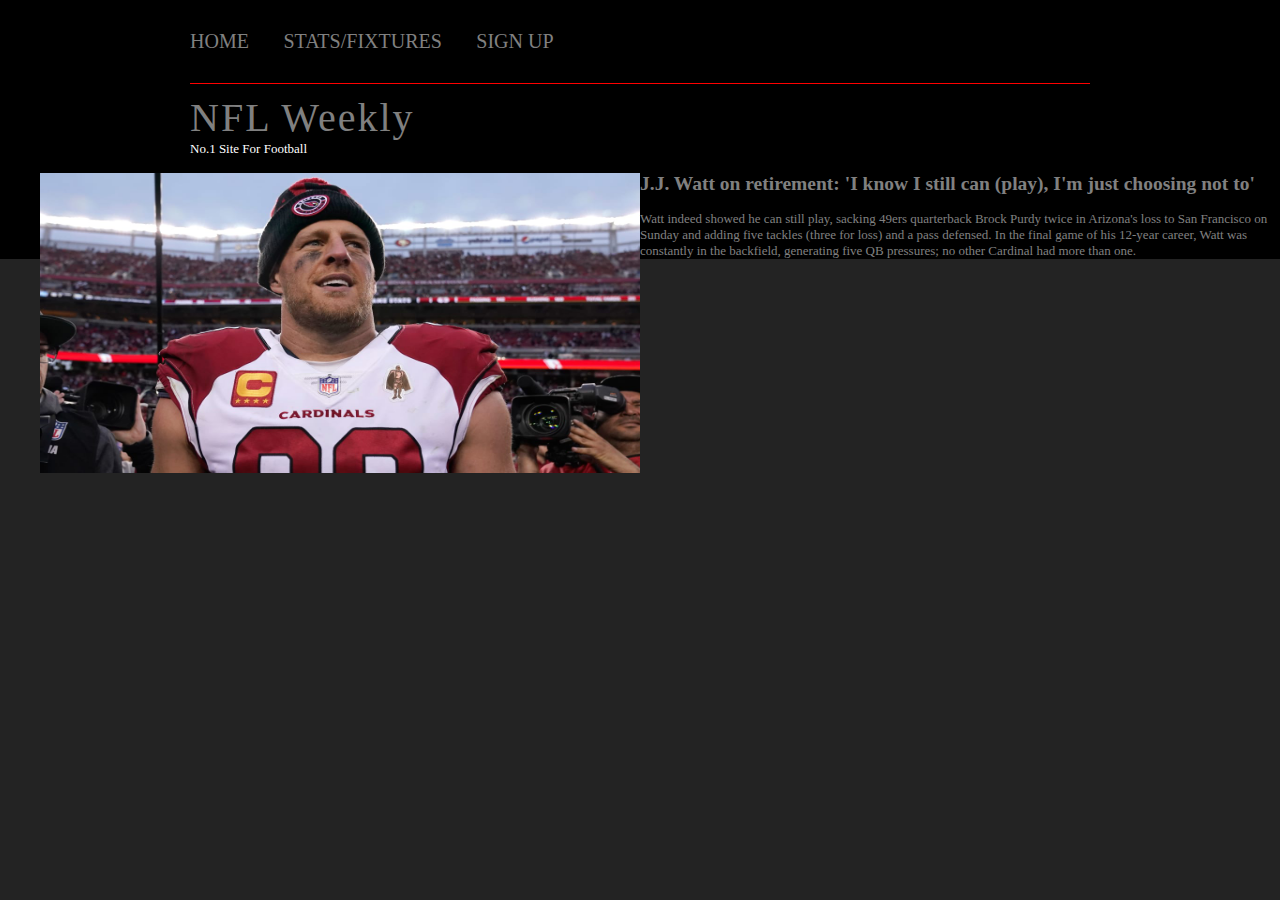
==== index.html @ ade62bc4 "added image" ====
<!DOCTYPE html>
<html lang="en">

<head>
    <meta charset="UTF-8">
    <meta http-equiv="X-UA-Compatible" content="IE=edge">
    <meta name="viewport" content="width=device-width, initial-scale=1.0">
    <meta name="description" content="A website for News and updates for the NFL Community.">
    <meta name="keywords" content="NFL, New and updates, NFL Community">


    <link rel="stylesheet" href="assets/css/style.css">
    <title>NFL Weekly</title>
</head>

<body>
    <section class="navbar">
        <header id="header" class="boxes">
            <!-- Nav Bar -->
            <nav>
                <ul>
                    <li><a href="index.html">Home</a></li>
                    <li><a href="#">Stats/Fixtures</a></li>
                    <li><a href="#">Sign Up</a></li>
                </ul>
            </nav>
            <!-- Logo -->
            <section id="logo">
                <a href="index.html">
                    <h1>NFL Weekly</h1>
                </a>
                <h2>No.1 Site For Football</h2>
            </section>
        </header>
        <section id="watt">
            <figure><img src="image/jjwatt.jpg"></figure>
            <h2>J.J. Watt on retirement: 'I know I still can (play), I'm just choosing not to'</h2>
            <p>Watt indeed showed he can still play, sacking 49ers quarterback Brock Purdy twice in Arizona's loss to
                San Francisco on Sunday and adding five tackles (three for loss) and a pass defensed. In the final game
                of his 12-year career,
                Watt was constantly in the backfield, generating five QB pressures; no other Cardinal had more than one.
            </p>
        </section>
</body>

</html>
---- assets/css/style.css ----
body{

    font-family:Georgia, "Times New Roman", Times, serif; 
    color: black;
    background-color: #232323;
    font-size: 13px;
    margin:0; 
    padding:0; 
}



/* Nav Bar */
.navbar, .navbar a{
    color: grey;
    background-color: black;
}
#header nav{
    width:100%;
    padding: 1.2500em 0;
    border-bottom:1px solid red;
}
#header nav li{
    display: inline;
    margin-right: 1.5625em;
    text-transform: uppercase;
    line-height: 50px;
    font-size: 20px;
}
nav ul{
    margin: 0;
    padding: 0;
}
#header nav li a:hover{
    color: red;
}
a{
    text-decoration:none;
}
#header{
    width: 900px;
    margin: auto;
}
#header #logo h1, #header h2{
    font-weight: normal;
}




/* Logo */
#logo #header{
    float: left;
    font-size: 20px;
}
#logo h1{
    font-size: 40px;
    color: grey;
    padding-top: 10px;
    margin: 0;
    letter-spacing: 2px;
}
#logo h2{
    font-size: 13px;
    margin: 0;
    padding: 0;
    color: white;
}

/* MainBody*/
#watt figure img{
    float: left;
    width: 600px;
    height: 300px;
}
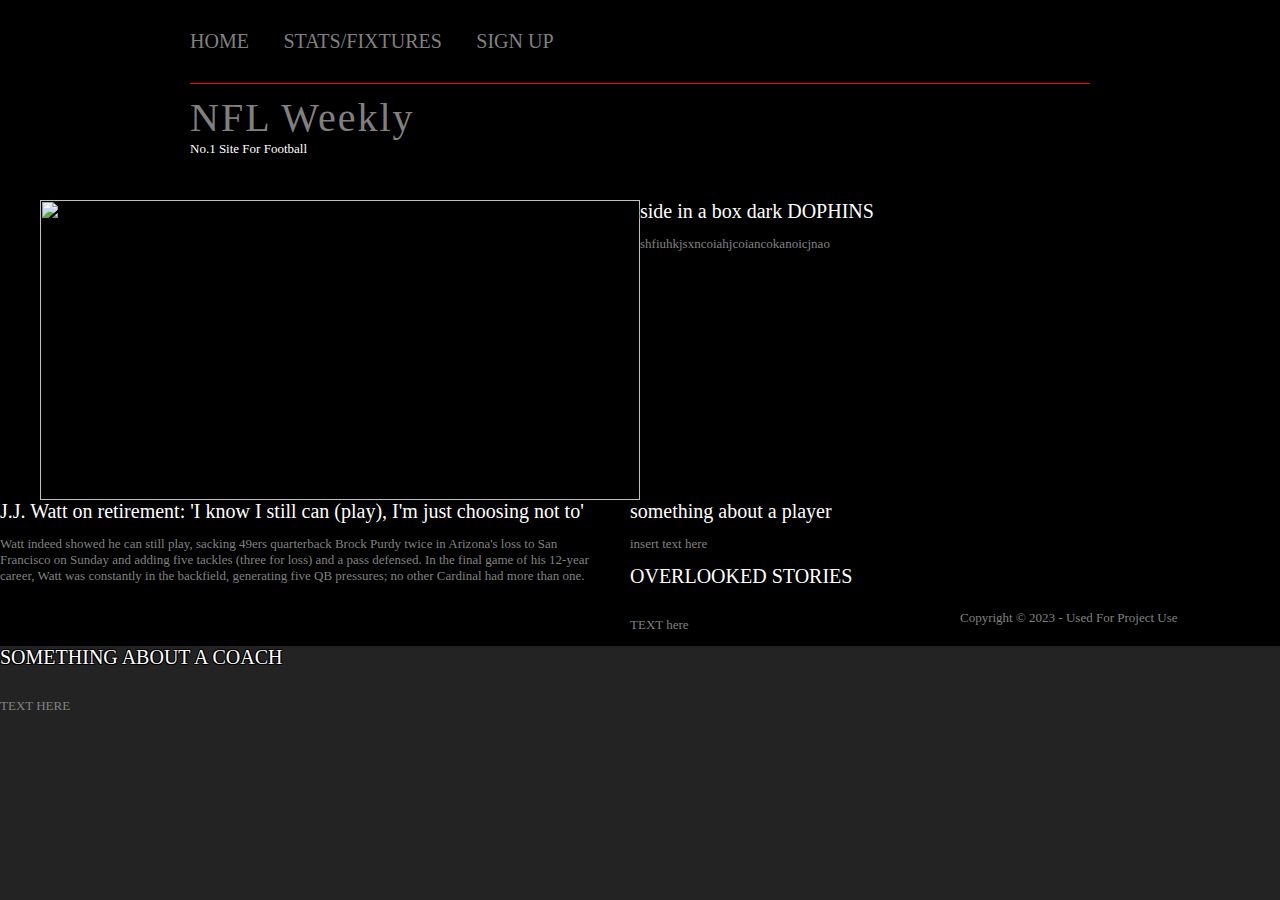
==== commit c32a5323: "Trying to put article in boxes" ====
--- a/index.html
+++ b/index.html
@@ -32,14 +32,58 @@
                 <h2>No.1 Site For Football</h2>
             </section>
         </header>
-        <section id="watt">
-            <figure><img src="image/jjwatt.jpg"></figure>
-            <h2>J.J. Watt on retirement: 'I know I still can (play), I'm just choosing not to'</h2>
-            <p>Watt indeed showed he can still play, sacking 49ers quarterback Brock Purdy twice in Arizona's loss to
-                San Francisco on Sunday and adding five tackles (three for loss) and a pass defensed. In the final game
-                of his 12-year career,
-                Watt was constantly in the backfield, generating five QB pressures; no other Cardinal had more than one.
-            </p>
+        <!-- Main Body -->
+        <section id="container" class="boxes">
+            <section id="watt">
+                <figure><img src="">
+                <figcaption>
+                    <h2>side in a box dark DOPHINS</h2>
+                    <p>shfiuhkjsxncoiahjcoiancokanoicjnao
+                    </p>
+                </figcaption>
+            </figure>
+            </section>
+            <section id="mainbody">
+                <section class="boxes">
+                    <article class="bignews">
+                            <h2>J.J. Watt on retirement: 'I know I still can (play), I'm just choosing not to'</h2>
+                            <p>Watt indeed showed he can still play, sacking 49ers quarterback Brock Purdy twice in Arizona's
+                                loss
+                                to
+                                San Francisco on Sunday and adding five tackles (three for loss) and a pass defensed. In the
+                                final
+                                game
+                                of his 12-year career,
+                                Watt was constantly in the backfield, generating five QB pressures; no other Cardinal had more
+                                than
+                                one.</p>
+                    </article>
+                    <article class="smallnews">
+                        <h2>something about a player</h2>
+                        <p>insert text here</p>
+                    </article>
+                </section> 
+                <section class="smallarticles">
+                    <article class="smallnews">
+                        <h2>OVERLOOKED STORIES</h2>
+                        <img src="">
+                        <p>TEXT here</p>
+                    </article>
+                    <article class="smallnews">
+                        <h2>SOMETHING ABOUT A COACH</h2>
+                        <img src="" alt="">
+                        <p>TEXT HERE</p>
+
+
+                    </article>
+                </section>              
+            </section>
+        </section>
+        <!-- Footer -->
+        <section class="bottom">
+            <footer id="footer">
+                <p>Copyright &copy; 2023 - Used For Project Use </p>
+            </footer>
         </section>
 </body>
 
--- a/assets/css/style.css
+++ b/assets/css/style.css
@@ -38,12 +38,14 @@
     text-decoration:none;
 }
 #header{
+    display: block;
     width: 900px;
     margin: auto;
 }
 #header #logo h1, #header h2{
     font-weight: normal;
 }
+
 
 
 
@@ -73,6 +75,62 @@
     width: 600px;
     height: 300px;
 }
+.smallnews, .bignews{
+    display: block;
+    float: left;
+    margin: 0 30px 0 0;
+}
+.smallnews{
+    width: 300px;
+}
+.bignews{
+    width: 600px;
+}
+.boxes{
+    display:block;
+    clear:both;
+}
+#container{
+    padding: 30px 0;
+}
+#container section{
+    display: block;
+    width: 100%;
+    margin: 0 0 30px 0;
+    padding: 0;
+}
+
+/* Footer*/
+#footer{
+    padding:20px 0;
+}
+#footer p{
+    margin:0;
+    padding:0;
+}
+
+
+
+
+
+
+
+/* Headings */
+h1, h2{
+    margin:0;
+    padding:0; 
+    font-size:20px;
+    font-weight:normal;
+    font-style:normal;
+    line-height:normal;
+    color: white;
+    text-shadow:
+    -1px -1px 0 #000,
+    1px -1px 0 #000,
+    -1px 1px 0 #000,
+    1px 1px 0 #000;
+    
+}
 
 
 
@@ -85,3 +143,4 @@
 
 
 
+
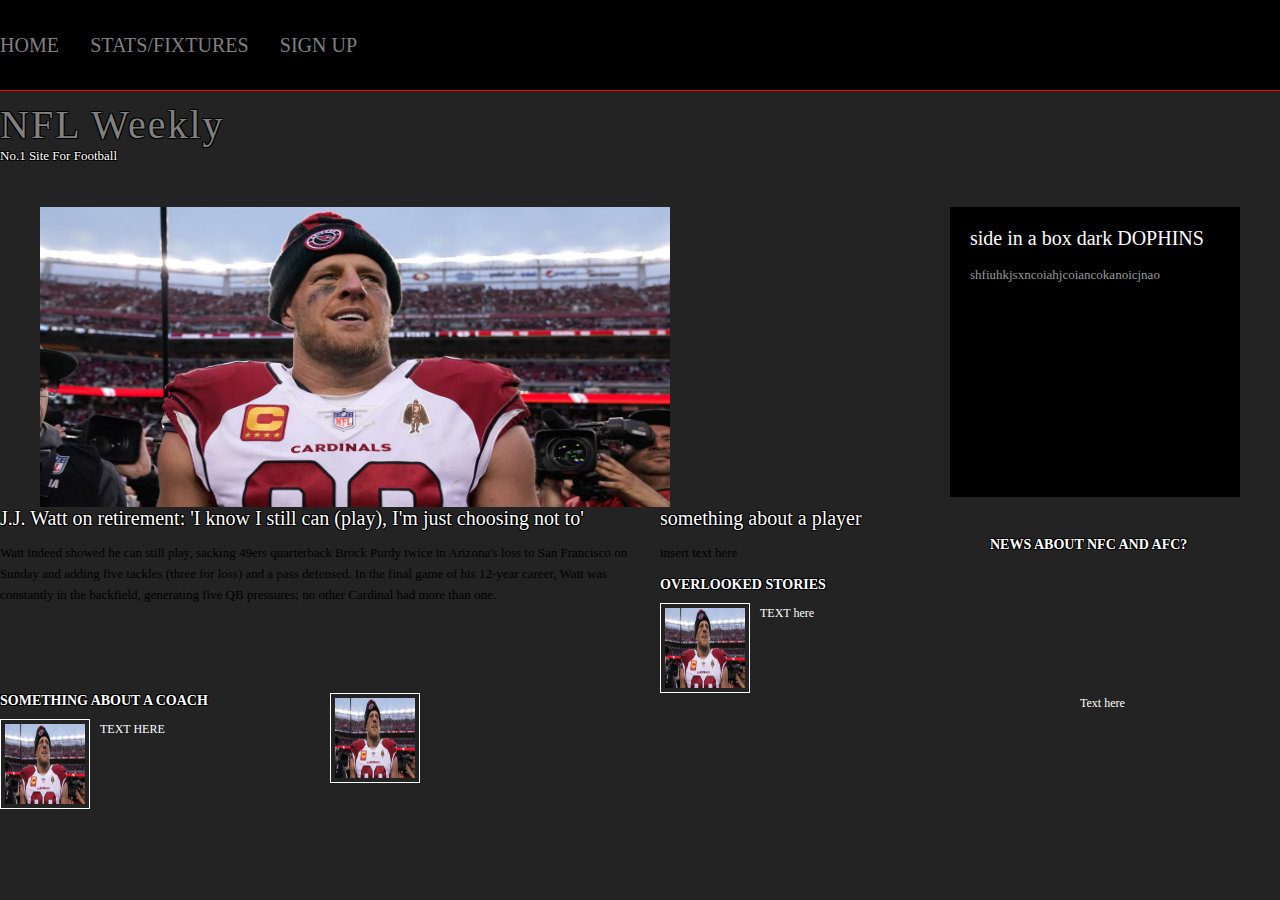
==== commit 9297ff25: "quick save" ====
--- a/index.html
+++ b/index.html
@@ -32,59 +32,64 @@
                 <h2>No.1 Site For Football</h2>
             </section>
         </header>
-        <!-- Main Body -->
+    </section>
+
+    <!-- Main Body -->
+    <section>
         <section id="container" class="boxes">
-            <section id="watt">
-                <figure><img src="">
-                <figcaption>
-                    <h2>side in a box dark DOPHINS</h2>
-                    <p>shfiuhkjsxncoiahjcoiancokanoicjnao
-                    </p>
-                </figcaption>
-            </figure>
+            <section id="watt" class="boxes">
+                <figure><img src="image/jjwatt.jpg">
+                    <figcaption>
+                        <h2>side in a box dark DOPHINS</h2>
+                        <p>shfiuhkjsxncoiahjcoiancokanoicjnao
+                        </p>
+                    </figcaption>
+                </figure>
             </section>
             <section id="mainbody">
                 <section class="boxes">
                     <article class="bignews">
-                            <h2>J.J. Watt on retirement: 'I know I still can (play), I'm just choosing not to'</h2>
-                            <p>Watt indeed showed he can still play, sacking 49ers quarterback Brock Purdy twice in Arizona's
-                                loss
-                                to
-                                San Francisco on Sunday and adding five tackles (three for loss) and a pass defensed. In the
-                                final
-                                game
-                                of his 12-year career,
-                                Watt was constantly in the backfield, generating five QB pressures; no other Cardinal had more
-                                than
-                                one.</p>
+                        <h2>J.J. Watt on retirement: 'I know I still can (play), I'm just choosing not to'</h2>
+                        <p>Watt indeed showed he can still play, sacking 49ers quarterback Brock Purdy twice in
+                            Arizona's
+                            loss
+                            to
+                            San Francisco on Sunday and adding five tackles (three for loss) and a pass defensed. In the
+                            final
+                            game
+                            of his 12-year career,
+                            Watt was constantly in the backfield, generating five QB pressures; no other Cardinal had
+                            more
+                            than
+                            one.</p>
                     </article>
-                    <article class="smallnews">
+                    <article class="smallnews" class="lastbox">
                         <h2>something about a player</h2>
                         <p>insert text here</p>
                     </article>
-                </section> 
+                </section>
                 <section class="smallarticles">
                     <article class="smallnews">
                         <h2>OVERLOOKED STORIES</h2>
-                        <img src="">
+                        <img src="image/jjwatt.jpg" height="80px" width="80px">
                         <p>TEXT here</p>
                     </article>
                     <article class="smallnews">
                         <h2>SOMETHING ABOUT A COACH</h2>
-                        <img src="" alt="">
+                        <img src="image/jjwatt.jpg" height="80px" width="80px">
                         <p>TEXT HERE</p>
-
-
                     </article>
-                </section>              
+                    <article>
+                        <h2>news about nfc and afc?</h2>
+                        <img src="image/jjwatt.jpg" height="80px" width="80px">
+                        <p>Text here</p>
+                    </article>
+                </section>
             </section>
         </section>
-        <!-- Footer -->
-        <section class="bottom">
-            <footer id="footer">
-                <p>Copyright &copy; 2023 - Used For Project Use </p>
-            </footer>
-        </section>
+    </section>
+    <!-- Footer -->
+    
 </body>
 
 </html>--- a/assets/css/style.css
+++ b/assets/css/style.css
@@ -13,16 +13,18 @@
 /* Nav Bar */
 .navbar, .navbar a{
     color: grey;
-    background-color: black;
+    background-color: #000;
 }
 #header nav{
+    display: block;
     width:100%;
-    padding: 1.2500em 0;
+    margin: 0;
+    padding: 20px 0;
     border-bottom:1px solid red;
 }
 #header nav li{
     display: inline;
-    margin-right: 1.5625em;
+    margin-right: 28px;
     text-transform: uppercase;
     line-height: 50px;
     font-size: 20px;
@@ -30,20 +32,19 @@
 nav ul{
     margin: 0;
     padding: 0;
+    list-style: none;
 }
 #header nav li a:hover{
     color: red;
 }
 a{
     text-decoration:none;
-}
-#header{
-    display: block;
-    width: 900px;
-    margin: auto;
-}
-#header #logo h1, #header h2{
-    font-weight: normal;
+    outline: none;
+}
+#header #container{
+    display: block;
+    width: 960px;
+    margin: 0 auto;
 }
 
 
@@ -51,9 +52,10 @@
 
 
 /* Logo */
-#logo #header{
-    float: left;
-    font-size: 20px;
+
+#header #logo{
+    float: left;
+    font-size: 20px 0;
 }
 #logo h1{
     font-size: 40px;
@@ -68,13 +70,27 @@
     padding: 0;
     color: white;
 }
+#header #logo h1, #header h2{
+    font-weight: normal;
+    text-transform: none;
+}
 
 /* MainBody*/
-#watt figure img{
-    float: left;
-    width: 600px;
+#container #watt figure img{
+    float: left;
+    width: 630px;
     height: 300px;
 }
+/* Black Box */
+#container #watt figure figcaption{
+    float: right;
+    width: 250px;
+    height: 250px;
+    padding: 20px;
+    color: #989898;
+    background-color: #000;
+    line-height:1.8em;
+}   
 .smallnews, .bignews{
     display: block;
     float: left;
@@ -84,7 +100,7 @@
     width: 300px;
 }
 .bignews{
-    width: 600px;
+    width: 630px;
 }
 .boxes{
     display:block;
@@ -98,6 +114,45 @@
     width: 100%;
     margin: 0 0 30px 0;
     padding: 0;
+}
+#container #mainbody{
+    display: block;
+    width: 100%;
+    line-height: 1.6em;
+}
+#container #mainbody .smallarticles{
+    margin: 0;
+    font-size: 12px;   
+}
+#container #mainbody .smallarticles article h2{
+    margin-bottom: 10px;
+    text-transform: uppercase;
+    font-size: 14px;
+    font-weight: bold;
+}
+#container #mainbody .smallarticles article img{
+    float: left;
+    padding: 4px;
+    border: 1px solid white;
+}
+/* temp */
+#container .boxes{
+    /* display: block; */
+    /* width: 1200px; */
+    /* margin: 0 auto; */
+}
+#container #mainbody .smallarticles article p{
+    display: block;
+    float: right;
+    width: 200px;
+    margin: 0;
+    padding: 0;
+    color: white;
+}
+
+/* right side of website */
+.lastbox{
+    margin-right: 0;
 }
 
 /* Footer*/
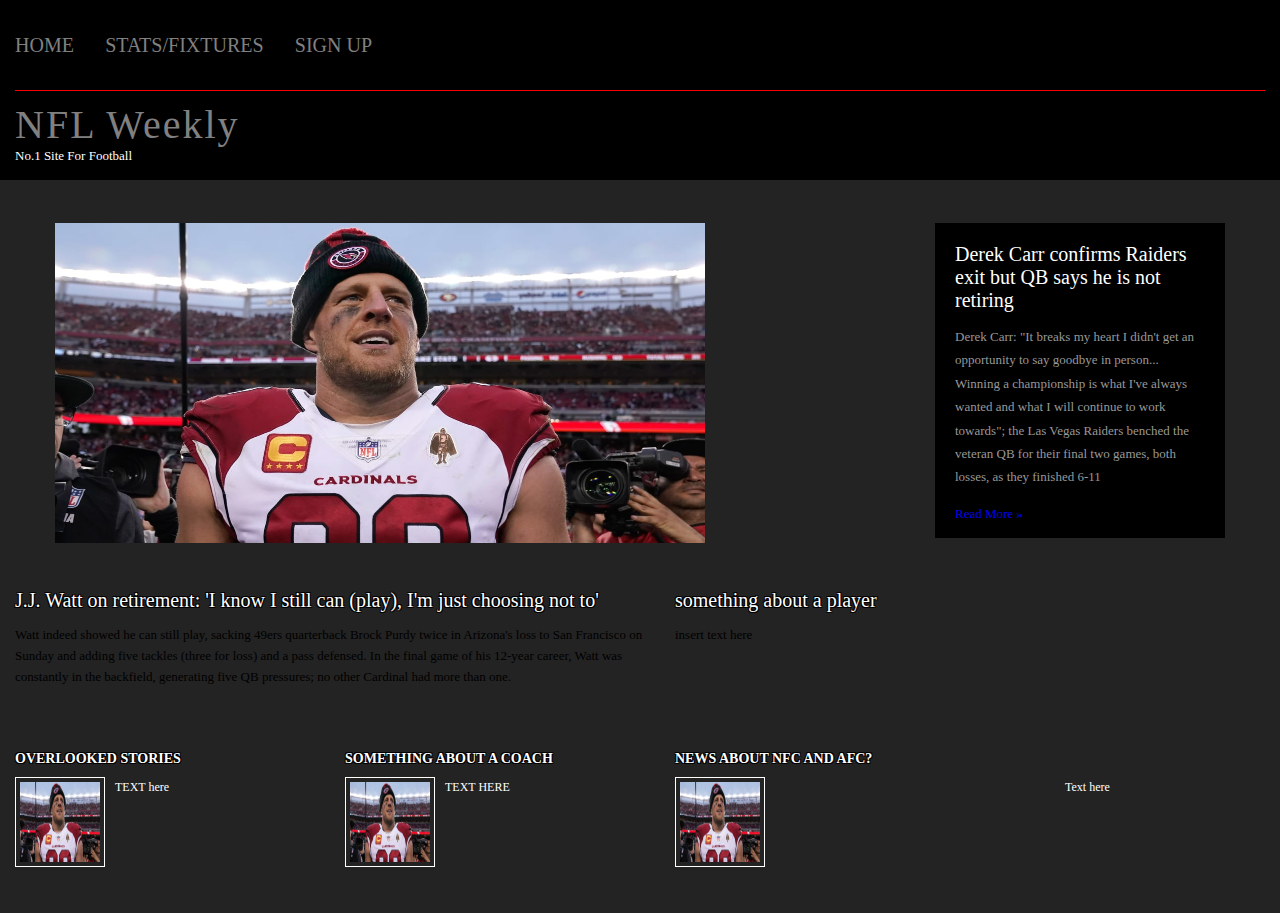
==== commit 977ef45b: "added external link" ====
--- a/index.html
+++ b/index.html
@@ -40,9 +40,17 @@
             <section id="watt" class="boxes">
                 <figure><img src="image/jjwatt.jpg">
                     <figcaption>
-                        <h2>side in a box dark DOPHINS</h2>
-                        <p>shfiuhkjsxncoiahjcoiancokanoicjnao
+                        <!-- black box -->
+                        <h2>Derek Carr confirms Raiders exit but QB says he is not retiring</h2>
+                        <p>Derek Carr: "It breaks my heart I didn't get an opportunity to say goodbye in person...
+                            Winning a championship is what I've always wanted and what I will continue to work towards";
+                            the Las Vegas Raiders benched the veteran QB for their final two games, both losses, as they
+                            finished 6-11
                         </p>
+                        <footer><a
+                                href="https://www.skysports.com/nfl/news/12118/12785140/derek-carr-las-vegas-raiders-qb-confirms-his-exit-from-the-team-but-says-he-is-not-retiring"
+                                target="_blank">Read More
+                                &raquo;</a></footer>
                     </figcaption>
                 </figure>
             </section>
@@ -89,7 +97,7 @@
         </section>
     </section>
     <!-- Footer -->
-    
+
 </body>
 
 </html>--- a/assets/css/style.css
+++ b/assets/css/style.css
@@ -41,10 +41,16 @@
     text-decoration:none;
     outline: none;
 }
-#header #container{
-    display: block;
-    width: 960px;
+#header, #container{
+    display: block;
+    width: 1250px;
     margin: 0 auto;
+}
+.boxes::after{
+    content:"."; 
+    display:block; 
+    clear:both;
+    visibility:hidden;    
 }
 
 
@@ -78,19 +84,20 @@
 /* MainBody*/
 #container #watt figure img{
     float: left;
-    width: 630px;
-    height: 300px;
+    width: 650px;
+    height: 320px;
+    margin-right: 50px;
 }
 /* Black Box */
 #container #watt figure figcaption{
     float: right;
     width: 250px;
-    height: 250px;
+    height: 275px;
     padding: 20px;
     color: #989898;
     background-color: #000;
     line-height:1.8em;
-}   
+}  
 .smallnews, .bignews{
     display: block;
     float: left;
@@ -135,12 +142,7 @@
     padding: 4px;
     border: 1px solid white;
 }
-/* temp */
-#container .boxes{
-    /* display: block; */
-    /* width: 1200px; */
-    /* margin: 0 auto; */
-}
+
 #container #mainbody .smallarticles article p{
     display: block;
     float: right;
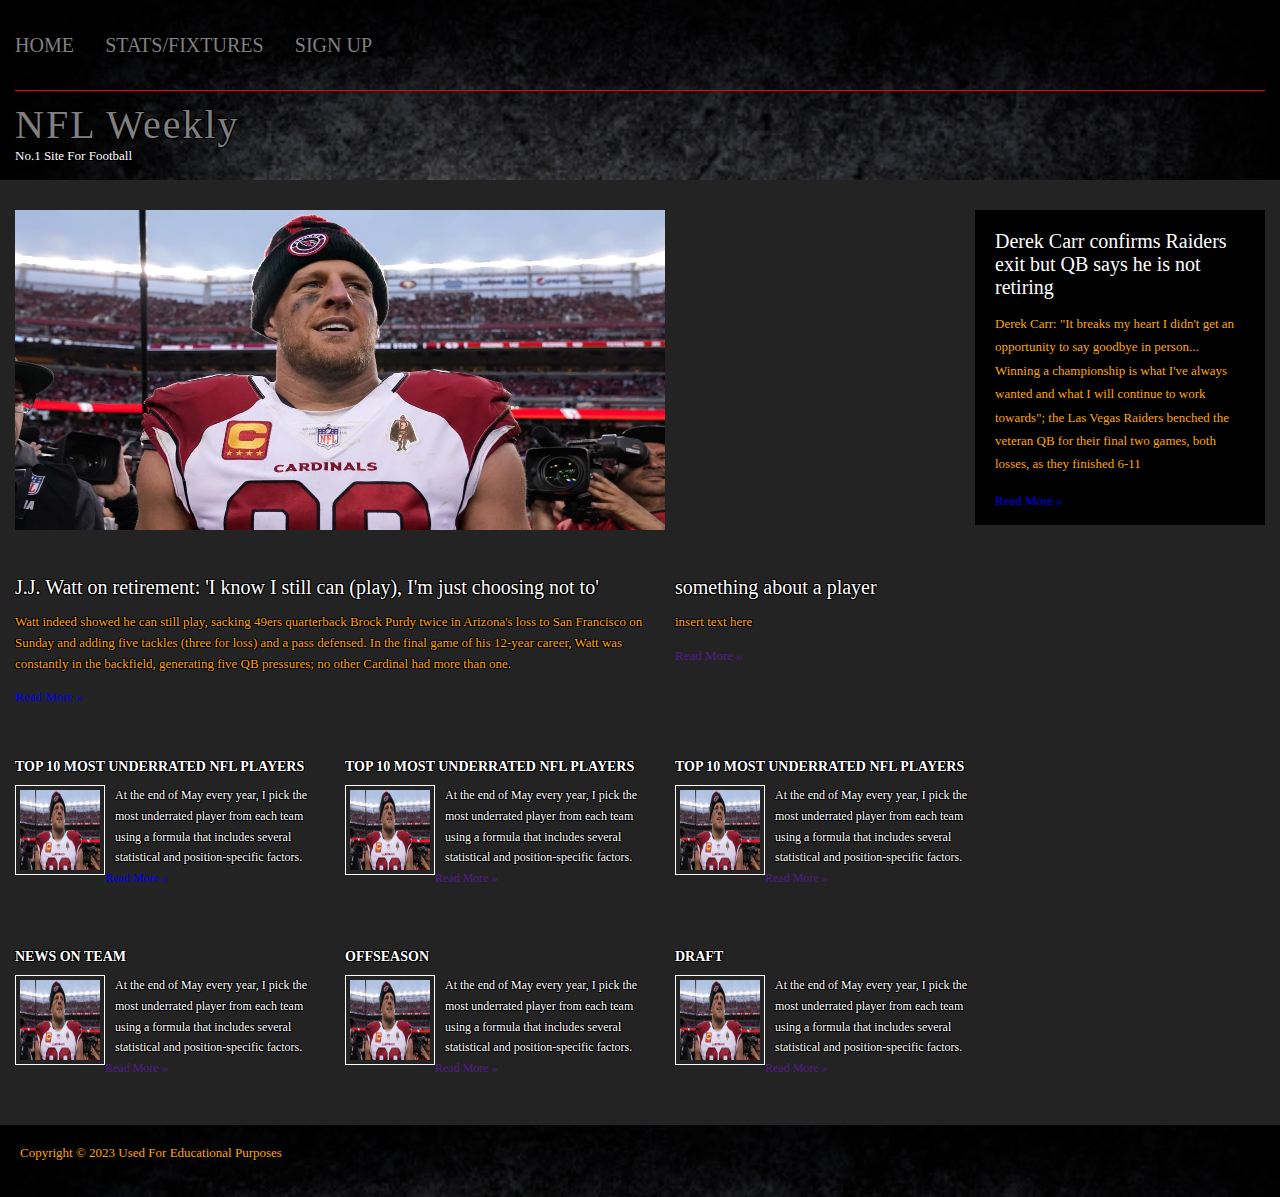
==== commit 74085778: "got the layout working" ====
--- a/index.html
+++ b/index.html
@@ -7,10 +7,18 @@
     <meta name="viewport" content="width=device-width, initial-scale=1.0">
     <meta name="description" content="A website for News and updates for the NFL Community.">
     <meta name="keywords" content="NFL, New and updates, NFL Community">
+    
 
 
     <link rel="stylesheet" href="assets/css/style.css">
     <title>NFL Weekly</title>
+    <style>
+        header, .bottom {
+          background:url("image/bg2.jpg");
+          background-repeat: no-repeat;
+          background-size: cover;
+        }
+        </style>
 </head>
 
 <body>
@@ -33,7 +41,7 @@
             </section>
         </header>
     </section>
-
+    
     <!-- Main Body -->
     <section>
         <section id="container" class="boxes">
@@ -54,6 +62,7 @@
                     </figcaption>
                 </figure>
             </section>
+            <!-- JJ Watt -->
             <section id="mainbody">
                 <section class="boxes">
                     <article class="bignews">
@@ -70,33 +79,93 @@
                             more
                             than
                             one.</p>
+                        <footer><a
+                                href="https://www.nfl.com/news/j-j-watt-on-retirement-i-know-i-still-can-play-i-m-just-choosing-not-to"
+                                target="_blank">Read More
+                                &raquo;</a></footer>
                     </article>
                     <article class="smallnews" class="lastbox">
                         <h2>something about a player</h2>
                         <p>insert text here</p>
+                        <footer><a
+                            href=""
+                            target="_blank">Read More
+                            &raquo;</a></footer>
                     </article>
                 </section>
                 <section class="smallarticles">
                     <article class="smallnews">
-                        <h2>OVERLOOKED STORIES</h2>
+                        <h2>Top 10 most underrated NFL players</h2>
                         <img src="image/jjwatt.jpg" height="80px" width="80px">
-                        <p>TEXT here</p>
+                        <p>At the end of May every year, I pick the most underrated player from each team using a
+                            formula that includes several statistical and position-specific factors.</p>
+                            <footer><a
+                                href="https://www.nfl.com/news/top-10-most-underrated-nfl-players-justin-tucker-keenan-allen-deserve-more-recog"
+                                target="_blank" rel="noopener">Read More
+                                &raquo;</a></footer>
                     </article>
                     <article class="smallnews">
-                        <h2>SOMETHING ABOUT A COACH</h2>
+                        <h2>Top 10 most underrated NFL players</h2>
                         <img src="image/jjwatt.jpg" height="80px" width="80px">
-                        <p>TEXT HERE</p>
+                        <p>At the end of May every year, I pick the most underrated player from each team using a
+                            formula that includes several statistical and position-specific factors.</p>
+                            <footer><a
+                                href=""
+                                target="_blank">Read More
+                                &raquo;</a></footer>
                     </article>
-                    <article>
-                        <h2>news about nfc and afc?</h2>
+                    <article class="smallnews">
+                        <h2>Top 10 most underrated NFL players</h2>
                         <img src="image/jjwatt.jpg" height="80px" width="80px">
-                        <p>Text here</p>
+                        <p>At the end of May every year, I pick the most underrated player from each team using a
+                            formula that includes several statistical and position-specific factors.</p>
+                            <footer><a
+                                href=""
+                                target="_blank">Read More
+                                &raquo;</a></footer>
+                    </article>
+                    <section class="spacer"></section>
+                    <article class="smallnews">
+                        <h2>News on team</h2>
+                        <img src="image/jjwatt.jpg" height="80px" width="80px">
+                        <p>At the end of May every year, I pick the most underrated player from each team using a
+                            formula that includes several statistical and position-specific factors.</p>
+                            <footer><a
+                                href=""
+                                target="_blank">Read More
+                                &raquo;</a></footer>
+                    </article>
+                    <article class="smallnews">
+                        <h2>Offseason</h2>
+                        <img src="image/jjwatt.jpg" height="80px" width="80px">
+                        <p>At the end of May every year, I pick the most underrated player from each team using a
+                            formula that includes several statistical and position-specific factors.</p>
+                            <footer><a
+                                href=""
+                                target="_blank">Read More
+                                &raquo;</a></footer>
+                    </article>
+                    <article class="smallnews" class="lastbox">
+                        <h2>Draft</h2>
+                        <img src="image/jjwatt.jpg" height="80px" width="80px">
+                        <p>At the end of May every year, I pick the most underrated player from each team using a
+                            formula that includes several statistical and position-specific factors.</p>
+                            <footer><a
+                                href=""
+                                target="_blank">Read More
+                                &raquo;</a></footer>
                     </article>
                 </section>
             </section>
         </section>
     </section>
     <!-- Footer -->
+    <section class="bottom">
+        <footer id="footer" class="boxes">
+          <p class="copyright"> Copyright &copy; 2023 Used For Educational Purposes</p>
+        </footer>
+      </section>
+
 
 </body>
 
--- a/assets/css/style.css
+++ b/assets/css/style.css
@@ -6,6 +6,7 @@
     font-size: 13px;
     margin:0; 
     padding:0; 
+    
 }
 
 
@@ -88,6 +89,12 @@
     height: 320px;
     margin-right: 50px;
 }
+figure{
+    display: block;
+    margin: 0;
+    padding: 0;
+}
+
 /* Black Box */
 #container #watt figure figcaption{
     float: right;
@@ -151,11 +158,23 @@
     padding: 0;
     color: white;
 }
+#container #mainbody .spacer{
+    display: block;
+    width: 100%;
+    height: 60px;
+    margin: 0;
+    padding: 0;
+    clear: both;
+}
+
+/* fix later */
+/* #container #mainbody .smallarticles article footer{ */
+    /* padding-top:10px; */
+    /* clear: both; */
+
 
 /* right side of website */
-.lastbox{
-    margin-right: 0;
-}
+
 
 /* Footer*/
 #footer{
@@ -164,6 +183,11 @@
 #footer p{
     margin:0;
     padding:0;
+    margin-left: 20px;
+}
+.bottom{
+    color: white;
+    background-color: #000;
 }
 
 
@@ -189,15 +213,26 @@
     
 }
 
-
-
-
-
-
-
-
-
-
-
-
-
+/* paragraph need to change */
+p{
+   
+    color: orange;
+    text-shadow:
+    -1px -1px 0 #000,
+    1px -1px 0 #000,
+    -1px 1px 0 #000,
+    1px 1px 0 #000;
+}
+
+
+
+
+
+
+
+
+
+
+
+
+
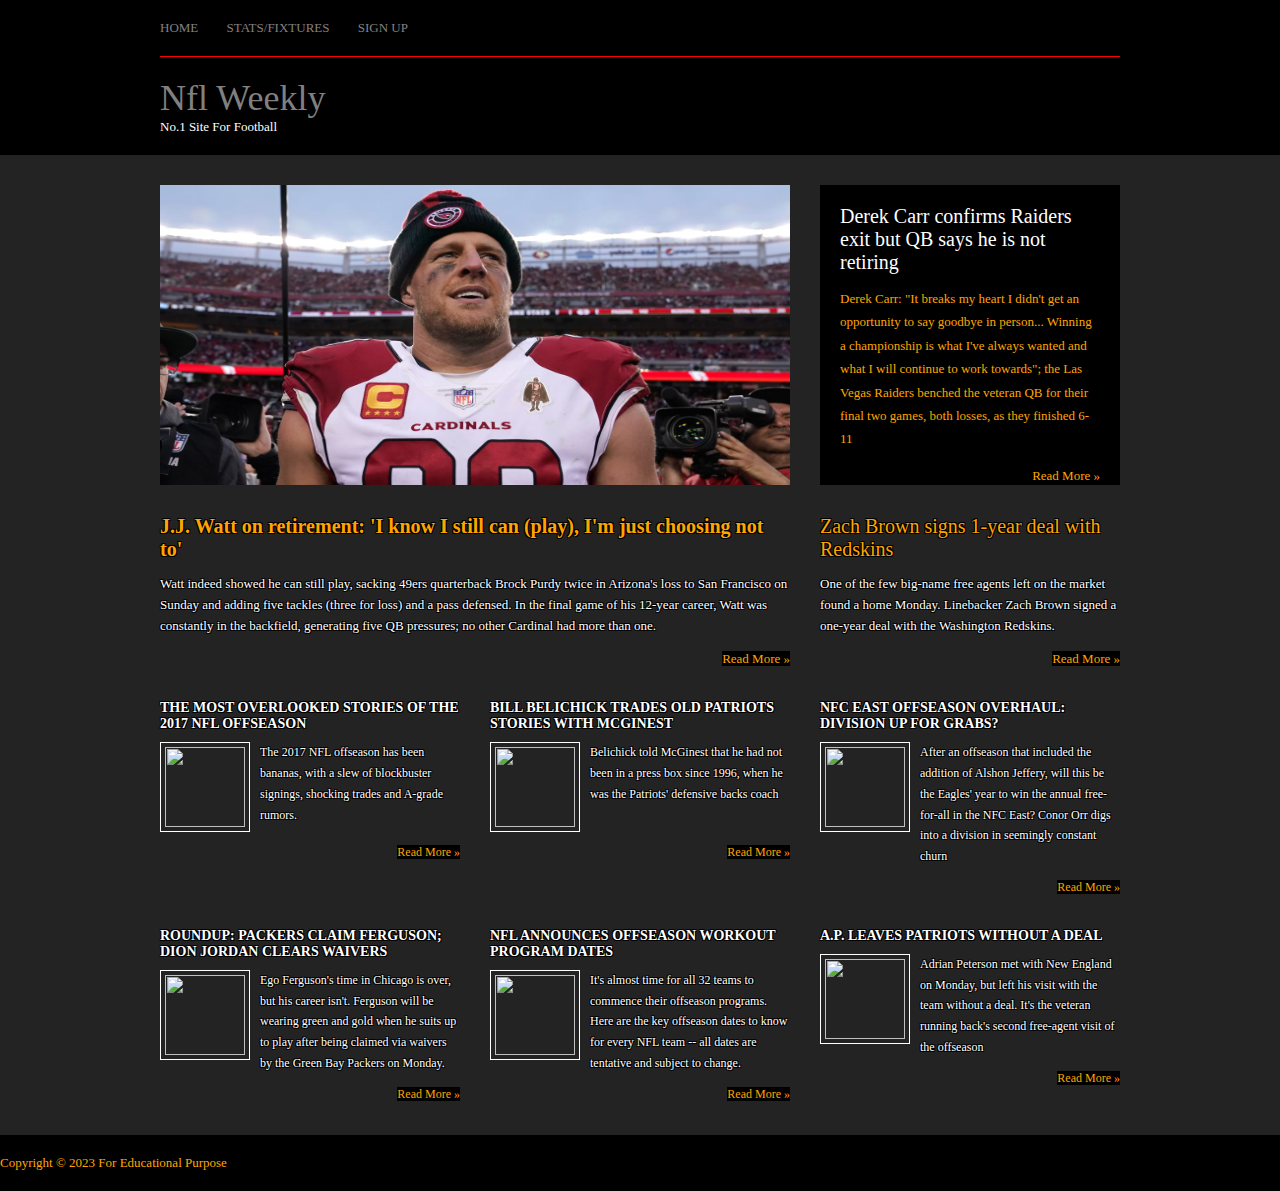
==== commit e8ddec8b: "made responsive" ====
--- a/index.html
+++ b/index.html
@@ -1,172 +1,155 @@
 <!DOCTYPE html>
-<html lang="en">
+<html>
 
 <head>
-    <meta charset="UTF-8">
-    <meta http-equiv="X-UA-Compatible" content="IE=edge">
-    <meta name="viewport" content="width=device-width, initial-scale=1.0">
-    <meta name="description" content="A website for News and updates for the NFL Community.">
-    <meta name="keywords" content="NFL, New and updates, NFL Community">
+  
+  <meta charset="iso-8859-1">
+  <meta name="description" content="A website for News and updates for the NFL Community.">
+  <meta name="keywords" content="NFL, New and updates, NFL Community">
     
+  <link rel="stylesheet" href="assets/css/style.css" type="text/css">
 
-
-    <link rel="stylesheet" href="assets/css/style.css">
-    <title>NFL Weekly</title>
-    <style>
-        header, .bottom {
-          background:url("image/bg2.jpg");
-          background-repeat: no-repeat;
-          background-size: cover;
-        }
-        </style>
+  <title>Nfl Weekly</title>
 </head>
 
-<body>
-    <section class="navbar">
-        <header id="header" class="boxes">
-            <!-- Nav Bar -->
-            <nav>
-                <ul>
-                    <li><a href="index.html">Home</a></li>
-                    <li><a href="#">Stats/Fixtures</a></li>
-                    <li><a href="#">Sign Up</a></li>
-                </ul>
-            </nav>
-            <!-- Logo -->
-            <section id="logo">
-                <a href="index.html">
-                    <h1>NFL Weekly</h1>
-                </a>
-                <h2>No.1 Site For Football</h2>
-            </section>
-        </header>
+<body class="homebody">
+  <section class="navbar">
+    <header id="header" class="boxes">
+      <nav>
+
+        <!-- Nav Bar -->
+        <ul>
+            <li><a href="index.html">Home</a></li>
+            <li><a href="stats.html">Stats/Fixtures</a></li>
+            <li><a href="">Sign Up</a></li>
+
+        </ul>
+      </nav>
+
+      <!-- Logo -->
+      <section id="logo">
+        <h1><a href="index.html">Nfl Weekly</a></h1>
+        <h2>No.1 Site For Football</h2>
+      </section>
+    </header>
+  </section>
+
+  <!-- Mainbody -->
+  <section class="content">
+    <section id="container" class="boxes">
+      <section id="watt" class="boxes">
+        <figure><img src="image/jjwatt.jpg">
+          <figcaption>
+            <h2>Derek Carr confirms Raiders exit but QB says he is not retiring</h2>
+            <p>Derek Carr: "It breaks my heart I didn't get an opportunity to say goodbye in person...
+              Winning a championship is what I've always wanted and what I will continue to work towards";
+              the Las Vegas Raiders benched the veteran QB for their final two games, both losses, as they
+              finished 6-11</p>
+            <footer class="more"><a
+                href="http://www.espn.com/nfl/story/_/id/19016323/raiders-move-las-vegas-approved-31-1">Read More
+                &raquo;</a></footer>
+          </figcaption>
+        </figure>
+      </section>
+      <section id="mainbody">
+        <section class="boxes">
+          <article class="bignews">
+            <h2 id="Romo"><b>
+                J.J. Watt on retirement: 'I know I still can (play), I'm just choosing not to'</b></h2>
+            <p id="RomoP">Watt indeed showed he can still play, sacking 49ers quarterback Brock Purdy twice in
+              Arizona's
+              loss
+              to
+              San Francisco on Sunday and adding five tackles (three for loss) and a pass defensed. In the
+              final
+              game
+              of his 12-year career,
+              Watt was constantly in the backfield, generating five QB pressures; no other Cardinal had
+              more
+              than
+              one. </p>
+            <footer class="more"><a
+                href="https://www.nfl.com/news/j-j-watt-on-retirement-i-know-i-still-can-play-i-m-just-choosing-not-to">Read
+                More &raquo;</a></footer>
+          </article>
+          <article class="smallnews lastbox">
+            <h2 id="newsH">Zach Brown signs 1-year deal with Redskins</h2>
+            <p id="news">One of the few big-name free agents left on the market found a home Monday. Linebacker Zach
+              Brown signed a one-year deal with the Washington Redskins.</p>
+            <footer class="more"><a
+                href="http://www.nfl.com/news/story/0ap3000000797181/article/zach-brown-signs-oneyear-deal-with-redskins">Read
+                More &raquo;</a></footer>
+          </article>
+        </section>
+        <section class="smallarticles">
+          <article class="smallnews">
+            <h2>THE MOST OVERLOOKED STORIES OF THE 2017 NFL OFFSEASON</h2>
+            <img src="images/News1.jpg" height=80px; width=80px;>
+            <p>The 2017 NFL offseason has been bananas, with a slew of blockbuster signings, shocking trades and A-grade
+              rumors.</p>
+            <footer class="more"><a
+                href="http://bleacherreport.com/articles/2700856-the-most-overlooked-stories-of-the-2017-nfl-offseason">Read
+                More &raquo;</a></footer>
+          </article>
+          <article class="smallnews">
+            <h2>Bill Belichick trades old Patriots stories with McGinest</h2>
+            <img src="images/bill.jpg" height=80px; width=80px;>
+            <p>Belichick told McGinest that he had not been in a press box since 1996, when he was the Patriots'
+              defensive backs coach</p>
+            <footer class="more"><a
+                href="http://www.nfl.com/news/story/0ap3000000790511/article/bill-belichick-trades-old-patriots-stories-with-mcginest">Read
+                More &raquo;</a></footer>
+          </article>
+          <article class="smallnews lastbox">
+            <h2>NFC East Offseason Overhaul: Division up for grabs?</h2>
+            <img src="images/new2.jpg" height=80px; width=80px;>
+            <p>After an offseason that included the addition of Alshon Jeffery, will this be the Eagles' year to win the
+              annual free-for-all in the NFC East? Conor Orr digs into a division in seemingly constant churn</p>
+            <footer class="more"><a
+                href="http://www.nfl.com/news/story/0ap3000000797275/article/nfc-east-offseason-overhaul-can-cowboys-maintain">Read
+                More &raquo;</a></footer>
+          </article>
+          <section class="spacer"></section>
+          <article class="smallnews">
+            <h2>Roundup: Packers claim Ferguson; Dion Jordan clears waivers</h2>
+            <img src="images/new3.jpg" height=80px; width=80px;>
+            <p>Ego Ferguson's time in Chicago is over, but his career isn't. Ferguson will be wearing green and gold
+              when he suits up to play after being claimed via waivers by the Green Bay Packers on Monday.</p>
+            <footer class="more"><a
+                href="http://www.nfl.com/news/story/0ap3000000797268/article/transactions-roundup-packers-claim-ego-ferguson">Read
+                More &raquo;</a></footer>
+          </article>
+          <article class="smallnews">
+            <h2>NFL announces offseason workout program dates</h2>
+            <img src="images/new4.jpg" height=80px; width=80px;>
+            <p>It's almost time for all 32 teams to commence their offseason programs. Here are the key offseason dates
+              to know for every NFL team -- all dates are tentative and subject to change.</p>
+
+              
+            <footer class="more"><a
+                href="http://www.nfl.com/news/story/0ap3000000797199/article/nfl-announces-2017-offseason-workout-program-dates">Read
+                More &raquo;</a></footer>
+          </article>
+          <article class="smallnews lastbox">
+            <h2>A.P. leaves Patriots without a deal</h2>
+            <img src="images/new5.jpg" height=80px; width=80px;>
+            <p>Adrian Peterson met with New England on Monday, but left his visit with the team without a deal. It's the
+              veteran running back's second free-agent visit of the offseason</p>
+            <footer class="more"><a
+                href="http://www.nfl.com/news/story/0ap3000000796981/article/adrian-peterson-leaves-patriots-visit-without-deal">Read
+                More &raquo;</a></footer>
+          </article>
+        </section>
+      </section>
     </section>
-    
-    <!-- Main Body -->
-    <section>
-        <section id="container" class="boxes">
-            <section id="watt" class="boxes">
-                <figure><img src="image/jjwatt.jpg">
-                    <figcaption>
-                        <!-- black box -->
-                        <h2>Derek Carr confirms Raiders exit but QB says he is not retiring</h2>
-                        <p>Derek Carr: "It breaks my heart I didn't get an opportunity to say goodbye in person...
-                            Winning a championship is what I've always wanted and what I will continue to work towards";
-                            the Las Vegas Raiders benched the veteran QB for their final two games, both losses, as they
-                            finished 6-11
-                        </p>
-                        <footer><a
-                                href="https://www.skysports.com/nfl/news/12118/12785140/derek-carr-las-vegas-raiders-qb-confirms-his-exit-from-the-team-but-says-he-is-not-retiring"
-                                target="_blank">Read More
-                                &raquo;</a></footer>
-                    </figcaption>
-                </figure>
-            </section>
-            <!-- JJ Watt -->
-            <section id="mainbody">
-                <section class="boxes">
-                    <article class="bignews">
-                        <h2>J.J. Watt on retirement: 'I know I still can (play), I'm just choosing not to'</h2>
-                        <p>Watt indeed showed he can still play, sacking 49ers quarterback Brock Purdy twice in
-                            Arizona's
-                            loss
-                            to
-                            San Francisco on Sunday and adding five tackles (three for loss) and a pass defensed. In the
-                            final
-                            game
-                            of his 12-year career,
-                            Watt was constantly in the backfield, generating five QB pressures; no other Cardinal had
-                            more
-                            than
-                            one.</p>
-                        <footer><a
-                                href="https://www.nfl.com/news/j-j-watt-on-retirement-i-know-i-still-can-play-i-m-just-choosing-not-to"
-                                target="_blank">Read More
-                                &raquo;</a></footer>
-                    </article>
-                    <article class="smallnews" class="lastbox">
-                        <h2>something about a player</h2>
-                        <p>insert text here</p>
-                        <footer><a
-                            href=""
-                            target="_blank">Read More
-                            &raquo;</a></footer>
-                    </article>
-                </section>
-                <section class="smallarticles">
-                    <article class="smallnews">
-                        <h2>Top 10 most underrated NFL players</h2>
-                        <img src="image/jjwatt.jpg" height="80px" width="80px">
-                        <p>At the end of May every year, I pick the most underrated player from each team using a
-                            formula that includes several statistical and position-specific factors.</p>
-                            <footer><a
-                                href="https://www.nfl.com/news/top-10-most-underrated-nfl-players-justin-tucker-keenan-allen-deserve-more-recog"
-                                target="_blank" rel="noopener">Read More
-                                &raquo;</a></footer>
-                    </article>
-                    <article class="smallnews">
-                        <h2>Top 10 most underrated NFL players</h2>
-                        <img src="image/jjwatt.jpg" height="80px" width="80px">
-                        <p>At the end of May every year, I pick the most underrated player from each team using a
-                            formula that includes several statistical and position-specific factors.</p>
-                            <footer><a
-                                href=""
-                                target="_blank">Read More
-                                &raquo;</a></footer>
-                    </article>
-                    <article class="smallnews">
-                        <h2>Top 10 most underrated NFL players</h2>
-                        <img src="image/jjwatt.jpg" height="80px" width="80px">
-                        <p>At the end of May every year, I pick the most underrated player from each team using a
-                            formula that includes several statistical and position-specific factors.</p>
-                            <footer><a
-                                href=""
-                                target="_blank">Read More
-                                &raquo;</a></footer>
-                    </article>
-                    <section class="spacer"></section>
-                    <article class="smallnews">
-                        <h2>News on team</h2>
-                        <img src="image/jjwatt.jpg" height="80px" width="80px">
-                        <p>At the end of May every year, I pick the most underrated player from each team using a
-                            formula that includes several statistical and position-specific factors.</p>
-                            <footer><a
-                                href=""
-                                target="_blank">Read More
-                                &raquo;</a></footer>
-                    </article>
-                    <article class="smallnews">
-                        <h2>Offseason</h2>
-                        <img src="image/jjwatt.jpg" height="80px" width="80px">
-                        <p>At the end of May every year, I pick the most underrated player from each team using a
-                            formula that includes several statistical and position-specific factors.</p>
-                            <footer><a
-                                href=""
-                                target="_blank">Read More
-                                &raquo;</a></footer>
-                    </article>
-                    <article class="smallnews" class="lastbox">
-                        <h2>Draft</h2>
-                        <img src="image/jjwatt.jpg" height="80px" width="80px">
-                        <p>At the end of May every year, I pick the most underrated player from each team using a
-                            formula that includes several statistical and position-specific factors.</p>
-                            <footer><a
-                                href=""
-                                target="_blank">Read More
-                                &raquo;</a></footer>
-                    </article>
-                </section>
-            </section>
-        </section>
-    </section>
-    <!-- Footer -->
-    <section class="bottom">
-        <footer id="footer" class="boxes">
-          <p class="copyright"> Copyright &copy; 2023 Used For Educational Purposes</p>
-        </footer>
-      </section>
-
-
+  </section>
+  <!-- Footer -->
+  
+  <section class="bottom">
+    <footer id="footer" class="boxes">
+        <p class="copyright">Copyright &copy; 2023 For Educational Purpose</p>
+    </footer>
+  </section>
 </body>
 
 </html>--- a/assets/css/style.css
+++ b/assets/css/style.css
@@ -1,203 +1,199 @@
 body{
-
+    margin:0; 
+    padding:0; 
+    font-size:13px;
     font-family:Georgia, "Times New Roman", Times, serif; 
-    color: black;
-    background-color: #232323;
-    font-size: 13px;
-    margin:0; 
-    padding:0; 
+    color:black;
+    background-color:#232323; 
+}
+
+/* nav bar */
+.navbar, .navbar a{
+    color:grey;
+    background-color:black;
+}
+nav ul{
+    margin:0;
+    padding:0; 
+    list-style:none; 
+}
+#header nav{
+    display:block;
+    width:100%;
+    margin:0;
+    padding:20px 0;
+    border-bottom:1px solid red;
+}
+
+#header nav li{
+    display:inline;
+    margin-right:25px;
+    text-transform:uppercase;
     
 }
-
-
-
-/* Nav Bar */
-.navbar, .navbar a{
-    color: grey;
-    background-color: #000;
-}
-#header nav{
-    display: block;
-    width:100%;
-    margin: 0;
-    padding: 20px 0;
-    border-bottom:1px solid red;
-}
-#header nav li{
-    display: inline;
-    margin-right: 28px;
-    text-transform: uppercase;
-    line-height: 50px;
-    font-size: 20px;
-}
-nav ul{
-    margin: 0;
-    padding: 0;
-    list-style: none;
+#header nav li.last{
+    margin-right:0;
 }
 #header nav li a:hover{
-    color: red;
-}
-a{
-    text-decoration:none;
-    outline: none;
-}
+    color:red;
+    background-color:black;
+}
+
+/* Logo */
+
+#header #logo{
+    float:left;
+    padding:20px 0;
+}
+#header #logo h1, #header  h2{
+    font-weight:normal; 
+    text-transform:none;
+}
+#header #logo h1{
+    font-size:36px;
+}
+#header #logo h2{
+    font-size:13px;
+}
+
+/* Black Box */
+
+#container #watt figure figcaption{
+    display:block;
+    float:right;
+    width:260px;
+    height:260px; 
+    padding:20px; 
+    color:#989898;
+    background-color:black;
+    line-height:1.8em;
+}
+
+/* MainBody */
+
+
 #header, #container{
-    display: block;
-    width: 1250px;
-    margin: 0 auto;
+    display:block; 
+    width:960px; 
+    margin:0 auto;
+}
+figure{
+    display:block;
+    margin:0;
+    padding:0;
+}
+.smallnews, .bignews{
+    display:block;
+    float:left;
+    margin:0 30px 0 0;
+}
+.smallnews{
+    width:300px;
+}
+.bignews{
+    width:630px;
+}
+.lastbox{
+margin-right:0;
 }
 .boxes::after{
     content:"."; 
     display:block; 
+    height:0;
     clear:both;
-    visibility:hidden;    
-}
-
-
-
-
-
-/* Logo */
-
-#header #logo{
-    float: left;
-    font-size: 20px 0;
-}
-#logo h1{
-    font-size: 40px;
-    color: grey;
-    padding-top: 10px;
-    margin: 0;
-    letter-spacing: 2px;
-}
-#logo h2{
-    font-size: 13px;
-    margin: 0;
-    padding: 0;
-    color: white;
-}
-#header #logo h1, #header h2{
-    font-weight: normal;
-    text-transform: none;
-}
-
-/* MainBody*/
+    visibility:hidden; 
+    line-height:0;
+}
+#container{
+    padding:30px 0;
+}
+#container section{
+    display:block;
+    width:100%;
+    margin:0 0 30px 0;
+    padding:0;
+}
+#container .last{
+    margin:0;
+}
 #container #watt figure img{
-    float: left;
-    width: 650px;
-    height: 320px;
-    margin-right: 50px;
-}
-figure{
-    display: block;
-    margin: 0;
-    padding: 0;
-}
-
-/* Black Box */
-#container #watt figure figcaption{
-    float: right;
-    width: 250px;
-    height: 275px;
-    padding: 20px;
-    color: #989898;
-    background-color: #000;
-    line-height:1.8em;
-}  
-.smallnews, .bignews{
-    display: block;
-    float: left;
-    margin: 0 30px 0 0;
-}
-.smallnews{
-    width: 300px;
-}
-.bignews{
-    width: 630px;
-}
-.boxes{
-    display:block;
+    float:left; width:630px;
+    height:300px;
+}
+
+#container #watt figure figcaption a{
+    color:orange;
+    background-color:black;
+}
+#container #mainbody{
+    display:block;
+    width:100%; 
+    line-height:1.6em;
+}
+#container #mainbody .smallarticles{
+    margin:0;
+    font-size:12px;
+}
+#container #mainbody .smallarticles article h2{
+    margin-bottom:10px;
+    text-transform:uppercase; 
+    font-size:14px;
+    font-weight:bold;
+}
+#container #mainbody .smallarticles article img{
+    float:left;
+    padding:4px;
+    border:1px solid white;
+}
+#container #mainbody .smallarticles article p{
+    display:block; 
+    float:right;
+    width:200px;
+    margin:0; 
+    padding:0;
+    color: white;}
+#container #mainbody .smallarticles article footer{
+    padding-top:10px;
     clear:both;
 }
-#container{
-    padding: 30px 0;
-}
-#container section{
-    display: block;
-    width: 100%;
-    margin: 0 0 30px 0;
-    padding: 0;
-}
-#container #mainbody{
-    display: block;
-    width: 100%;
-    line-height: 1.6em;
-}
-#container #mainbody .smallarticles{
-    margin: 0;
-    font-size: 12px;   
-}
-#container #mainbody .smallarticles article h2{
-    margin-bottom: 10px;
-    text-transform: uppercase;
-    font-size: 14px;
-    font-weight: bold;
-}
-#container #mainbody .smallarticles article img{
-    float: left;
-    padding: 4px;
-    border: 1px solid white;
-}
-
-#container #mainbody .smallarticles article p{
-    display: block;
-    float: right;
-    width: 200px;
-    margin: 0;
-    padding: 0;
-    color: white;
-}
 #container #mainbody .spacer{
-    display: block;
-    width: 100%;
-    height: 60px;
-    margin: 0;
-    padding: 0;
-    clear: both;
-}
-
-/* fix later */
-/* #container #mainbody .smallarticles article footer{ */
-    /* padding-top:10px; */
-    /* clear: both; */
-
-
-/* right side of website */
-
-
-/* Footer*/
+    display:block; 
+    width:100%;
+    height:30px;
+    margin:0;
+    padding:0;
+    clear:both;
+}
+#container .more{
+    text-align:right;
+}
+.bottom, .bottom a{
+    color:white; 
+    background-color:black; 
+}
+.content a{
+    color:orange;
+    background-color:black;
+}
+a{
+    outline:none;
+    text-decoration:none;
+}
+
+/* Footer */
+
 #footer{
     padding:20px 0;
 }
 #footer p{
     margin:0;
     padding:0;
-    margin-left: 20px;
-}
-.bottom{
-    color: white;
-    background-color: #000;
-}
-
-
-
-
-
-
-
-/* Headings */
-h1, h2{
+}
+.copyright{
+    float:left;
+}
+
+h1, h2, h3, h4, h5, h6{
     margin:0;
     padding:0; 
     font-size:20px;
@@ -213,7 +209,27 @@
     
 }
 
-/* paragraph need to change */
+
+
+
+
+#Romo {
+    color: orange;
+}
+#RomoP {
+    color: white;
+}
+#news {
+    color: white;
+}
+#newsH {
+    color: orange;
+}
+
+.statbody {
+    background-image: url(../images/superbowl.jpg);
+    background-size: cover;
+}
 p{
    
     color: orange;
@@ -224,15 +240,91 @@
     1px 1px 0 #000;
 }
 
-
-
-
-
-
-
-
-
-
-
-
-
+video {
+    display:block;
+    margin:0;
+    padding:0;
+    width:700px;
+    height:400px;
+    margin:0 auto;
+     column-fill: balance;
+    column-count: 3;
+}
+
+#columns {
+   column-fill:auto;
+    column-count: 3;
+}
+
+#columns3 {
+    column-fill: balance;
+    column-count: 3;
+}
+
+#AFC {
+    float: left;
+    font-size: 20px;
+     margin:0;
+    padding:0; 
+    font-size:20px;
+    font-weight:normal;
+    font-style:normal;
+    line-height:normal;
+    color: white;
+    text-shadow:
+    -1px -1px 0 #000,
+    1px -1px 0 #000,
+    -1px 1px 0 #000,
+    1px 1px 0 #000;
+}
+
+#NFC {
+    float: right;
+    font-size: 20px;
+     margin:0;
+    padding:0; 
+    font-size:20px;
+    font-weight:normal;
+    font-style:normal;
+    line-height:normal;
+    color: white;
+    text-shadow:
+    -1px -1px 0 #000,
+    1px -1px 0 #000,
+    -1px 1px 0 #000,
+    1px 1px 0 #000;
+}
+
+.fixturebody {
+    background-image:url(../images/superbowl.jpg);
+    background-size: cover;
+}
+
+.bottomfixtures {
+    color:white; 
+    background-color:black;
+    margin-top: 150px;
+}
+
+h8 {
+    color: red;
+    font-size: 30px;
+}
+
+h9 {
+    color: blue;
+    font-size: 30px;
+}
+
+
+
+
+
+
+
+
+
+
+
+
+
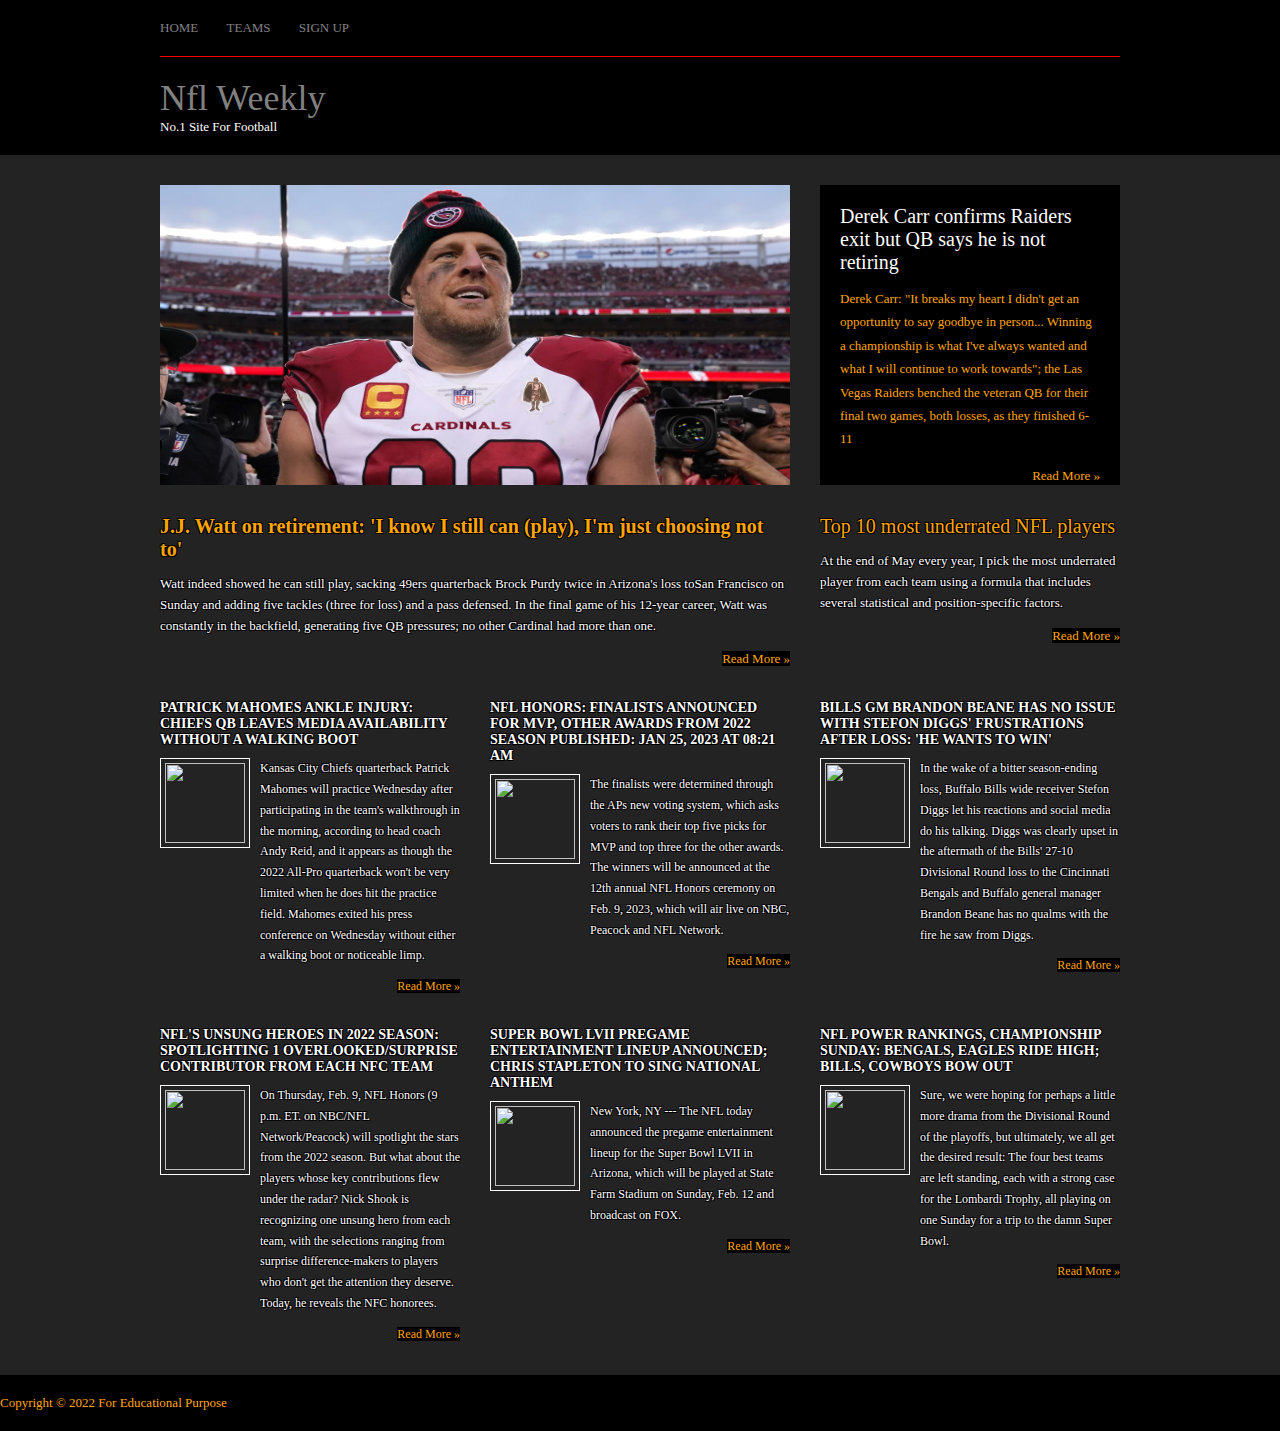
==== commit e47008cf: "responsive + p2" ====
--- a/index.html
+++ b/index.html
@@ -2,11 +2,11 @@
 <html>
 
 <head>
-  
+
   <meta charset="iso-8859-1">
   <meta name="description" content="A website for News and updates for the NFL Community.">
   <meta name="keywords" content="NFL, New and updates, NFL Community">
-    
+
   <link rel="stylesheet" href="assets/css/style.css" type="text/css">
 
   <title>Nfl Weekly</title>
@@ -19,9 +19,9 @@
 
         <!-- Nav Bar -->
         <ul>
-            <li><a href="index.html">Home</a></li>
-            <li><a href="stats.html">Stats/Fixtures</a></li>
-            <li><a href="">Sign Up</a></li>
+          <li><a href="index.html">Home</a></li>
+          <li><a href="stats.html">Teams</a></li>
+          <li><a href="">Sign Up</a></li>
 
         </ul>
       </nav>
@@ -54,100 +54,110 @@
       <section id="mainbody">
         <section class="boxes">
           <article class="bignews">
-            <h2 id="Romo"><b>
+            <h2 id="watts"><b>
                 J.J. Watt on retirement: 'I know I still can (play), I'm just choosing not to'</b></h2>
-            <p id="RomoP">Watt indeed showed he can still play, sacking 49ers quarterback Brock Purdy twice in
-              Arizona's
-              loss
-              to
-              San Francisco on Sunday and adding five tackles (three for loss) and a pass defensed. In the
-              final
-              game
-              of his 12-year career,
-              Watt was constantly in the backfield, generating five QB pressures; no other Cardinal had
-              more
-              than
-              one. </p>
+            <p id="wattp">Watt indeed showed he can still play, sacking 49ers quarterback Brock Purdy twice in Arizona's
+              loss toSan Francisco on Sunday and adding five tackles (three for loss) and a pass defensed. In the
+              final game of his 12-year career, Watt was constantly in the backfield, generating five QB pressures; no
+              other Cardinal
+              had more than one. </p>
             <footer class="more"><a
                 href="https://www.nfl.com/news/j-j-watt-on-retirement-i-know-i-still-can-play-i-m-just-choosing-not-to">Read
                 More &raquo;</a></footer>
           </article>
           <article class="smallnews lastbox">
-            <h2 id="newsH">Zach Brown signs 1-year deal with Redskins</h2>
-            <p id="news">One of the few big-name free agents left on the market found a home Monday. Linebacker Zach
-              Brown signed a one-year deal with the Washington Redskins.</p>
+            <h2 id="newsH">Top 10 most underrated NFL players</h2>
+            <p id="news">At the end of May every year, I pick the most underrated player from each team using a
+              formula that includes several statistical and position-specific factors.</p>
             <footer class="more"><a
-                href="http://www.nfl.com/news/story/0ap3000000797181/article/zach-brown-signs-oneyear-deal-with-redskins">Read
-                More &raquo;</a></footer>
+                href="https://www.nfl.com/news/top-10-most-underrated-nfl-players-justin-tucker-keenan-allen-deserve-more-recog"
+                target="_blank" rel="noopener">Read More
+                &raquo;</a></footer>
           </article>
         </section>
         <section class="smallarticles">
           <article class="smallnews">
-            <h2>THE MOST OVERLOOKED STORIES OF THE 2017 NFL OFFSEASON</h2>
-            <img src="images/News1.jpg" height=80px; width=80px;>
-            <p>The 2017 NFL offseason has been bananas, with a slew of blockbuster signings, shocking trades and A-grade
-              rumors.</p>
+            <h2>Patrick Mahomes ankle injury: Chiefs QB leaves media availability without a walking boot</h2>
+            <img src="" height=80px; width=80px;>
+            <p>Kansas City Chiefs quarterback Patrick Mahomes will practice Wednesday after participating in the team's
+              walkthrough in the morning, according to head coach Andy Reid, and it appears as though the 2022 All-Pro
+              quarterback won't be very limited when he does hit the practice field. Mahomes exited his press conference
+              on Wednesday without either a walking boot or noticeable limp.
+            </p>
             <footer class="more"><a
-                href="http://bleacherreport.com/articles/2700856-the-most-overlooked-stories-of-the-2017-nfl-offseason">Read
-                More &raquo;</a></footer>
+                href="https://www.cbssports.com/nfl/news/patrick-mahomes-ankle-injury-chiefs-qb-leaves-media-availability-without-a-walking-boot/"
+                target="_blank" rel="noopener">Read More
+                &raquo;</a></footer>
           </article>
           <article class="smallnews">
-            <h2>Bill Belichick trades old Patriots stories with McGinest</h2>
-            <img src="images/bill.jpg" height=80px; width=80px;>
-            <p>Belichick told McGinest that he had not been in a press box since 1996, when he was the Patriots'
-              defensive backs coach</p>
+            <h2>NFL Honors: Finalists announced for MVP, other awards from 2022 season
+              Published: Jan 25, 2023 at 08:21 AM</h2>
+            <img src="" height=80px; width=80px;>
+            <p>The finalists were determined through the APs new voting system, which asks voters to rank their top
+              five picks for MVP and top three for the other awards. The winners will be announced at the 12th annual
+              NFL Honors ceremony on Feb. 9, 2023, which will air live on NBC, Peacock and NFL Network.</p>
             <footer class="more"><a
-                href="http://www.nfl.com/news/story/0ap3000000790511/article/bill-belichick-trades-old-patriots-stories-with-mcginest">Read
-                More &raquo;</a></footer>
+                href="https://www.nfl.com/news/nfl-honors-finalists-announced-for-select-awards-from-2022-season"
+                target="_blank" rel="noopener">Read More
+                &raquo;</a></footer>
           </article>
           <article class="smallnews lastbox">
-            <h2>NFC East Offseason Overhaul: Division up for grabs?</h2>
-            <img src="images/new2.jpg" height=80px; width=80px;>
-            <p>After an offseason that included the addition of Alshon Jeffery, will this be the Eagles' year to win the
-              annual free-for-all in the NFC East? Conor Orr digs into a division in seemingly constant churn</p>
+            <h2>Bills GM Brandon Beane has no issue with Stefon Diggs' frustrations after loss: 'He wants to win'</h2>
+            <img src="" height=80px; width=80px;>
+            <p>In the wake of a bitter season-ending loss, Buffalo Bills wide receiver Stefon Diggs let his reactions
+              and social media do his talking.
+              Diggs was clearly upset in the aftermath of the Bills' 27-10 Divisional Round loss to the Cincinnati
+              Bengals and Buffalo general manager Brandon Beane has no qualms with the fire he saw from Diggs.</p>
             <footer class="more"><a
-                href="http://www.nfl.com/news/story/0ap3000000797275/article/nfc-east-offseason-overhaul-can-cowboys-maintain">Read
-                More &raquo;</a></footer>
+                href="https://www.nfl.com/news/bills-gm-brandon-beane-has-no-issue-with-stefon-diggs-frustrations-after-loss-he"
+                target="_blank" rel="noopener">Read More
+                &raquo;</a></footer>
           </article>
           <section class="spacer"></section>
           <article class="smallnews">
-            <h2>Roundup: Packers claim Ferguson; Dion Jordan clears waivers</h2>
-            <img src="images/new3.jpg" height=80px; width=80px;>
-            <p>Ego Ferguson's time in Chicago is over, but his career isn't. Ferguson will be wearing green and gold
-              when he suits up to play after being claimed via waivers by the Green Bay Packers on Monday.</p>
+            <h2>NFL's unsung heroes in 2022 season: Spotlighting 1 overlooked/surprise contributor from each NFC team
+            </h2>
+            <img src="" height=80px; width=80px;>
+            <p>On Thursday, Feb. 9, NFL Honors (9 p.m. ET. on NBC/NFL Network/Peacock) will spotlight the stars from the
+              2022 season. But what about the players whose key contributions flew under the radar?
+              Nick Shook is recognizing one unsung hero from each team, with the selections ranging from surprise
+              difference-makers to players who don't get the attention they deserve. Today, he reveals the NFC honorees.
+            </p>
             <footer class="more"><a
-                href="http://www.nfl.com/news/story/0ap3000000797268/article/transactions-roundup-packers-claim-ego-ferguson">Read
-                More &raquo;</a></footer>
+                href="https://www.nfl.com/news/nfl-s-unsung-heroes-in-2022-season-spotlighting-1-overlooked-surprise-contributo"
+                target="_blank" rel="noopener">Read More
+                &raquo;</a></footer>
           </article>
           <article class="smallnews">
-            <h2>NFL announces offseason workout program dates</h2>
-            <img src="images/new4.jpg" height=80px; width=80px;>
-            <p>It's almost time for all 32 teams to commence their offseason programs. Here are the key offseason dates
-              to know for every NFL team -- all dates are tentative and subject to change.</p>
-
-              
+            <h2>Super Bowl LVII pregame entertainment lineup announced; Chris Stapleton to sing national anthem</h2>
+            <img src="" height=80px; width=80px;>
+            <p>New York, NY --- The NFL today announced the pregame entertainment lineup for the Super Bowl LVII in
+              Arizona, which will be played at State Farm Stadium on Sunday, Feb. 12 and broadcast on FOX.</p>
             <footer class="more"><a
-                href="http://www.nfl.com/news/story/0ap3000000797199/article/nfl-announces-2017-offseason-workout-program-dates">Read
-                More &raquo;</a></footer>
+                href="https://www.nfl.com/news/super-bowl-lvii-pregame-entertainment-lineup-announced-chris-stapleton-to-sing-n"
+                target="_blank" rel="noopener">Read More
+                &raquo;</a></footer>
           </article>
           <article class="smallnews lastbox">
-            <h2>A.P. leaves Patriots without a deal</h2>
-            <img src="images/new5.jpg" height=80px; width=80px;>
-            <p>Adrian Peterson met with New England on Monday, but left his visit with the team without a deal. It's the
-              veteran running back's second free-agent visit of the offseason</p>
+            <h2>NFL Power Rankings, Championship Sunday: Bengals, Eagles ride high; Bills, Cowboys bow out</h2>
+            <img src="" height=80px; width=80px;>
+            <p>Sure, we were hoping for perhaps a little more drama from the Divisional Round of the playoffs, but
+              ultimately, we all get the desired result: The four best teams are left standing, each with a strong case
+              for the Lombardi Trophy, all playing on one Sunday for a trip to the damn Super Bowl.</p>
             <footer class="more"><a
-                href="http://www.nfl.com/news/story/0ap3000000796981/article/adrian-peterson-leaves-patriots-visit-without-deal">Read
-                More &raquo;</a></footer>
+                href="https://www.nfl.com/news/nfl-power-rankings-championship-sunday-2022-season"
+                target="_blank" rel="noopener">Read More
+                &raquo;</a></footer>
           </article>
         </section>
       </section>
     </section>
   </section>
   <!-- Footer -->
-  
+
   <section class="bottom">
     <footer id="footer" class="boxes">
-        <p class="copyright">Copyright &copy; 2023 For Educational Purpose</p>
+      <p class="copyright">Copyright &copy; 2022 For Educational Purpose</p>
     </footer>
   </section>
 </body>
--- a/assets/css/style.css
+++ b/assets/css/style.css
@@ -213,10 +213,10 @@
 
 
 
-#Romo {
+#watts{
     color: orange;
 }
-#RomoP {
+#wattp {
     color: white;
 }
 #news {
@@ -226,12 +226,8 @@
     color: orange;
 }
 
-.statbody {
-    background-image: url(../images/superbowl.jpg);
-    background-size: cover;
-}
-p{
-   
+
+p{  
     color: orange;
     text-shadow:
     -1px -1px 0 #000,
@@ -247,12 +243,12 @@
     width:700px;
     height:400px;
     margin:0 auto;
-     column-fill: balance;
+    column-fill: balance;
     column-count: 3;
 }
 
 #columns {
-   column-fill:auto;
+    column-fill:auto;
     column-count: 3;
 }
 
@@ -264,7 +260,7 @@
 #AFC {
     float: left;
     font-size: 20px;
-     margin:0;
+    margin:0;
     padding:0; 
     font-size:20px;
     font-weight:normal;
@@ -281,7 +277,7 @@
 #NFC {
     float: right;
     font-size: 20px;
-     margin:0;
+    margin:0;
     padding:0; 
     font-size:20px;
     font-weight:normal;
@@ -295,15 +291,12 @@
     1px 1px 0 #000;
 }
 
-.fixturebody {
-    background-image:url(../images/superbowl.jpg);
-    background-size: cover;
-}
+
 
 .bottomfixtures {
     color:white; 
     background-color:black;
-    margin-top: 150px;
+    margin-top: 600px;
 }
 
 h8 {
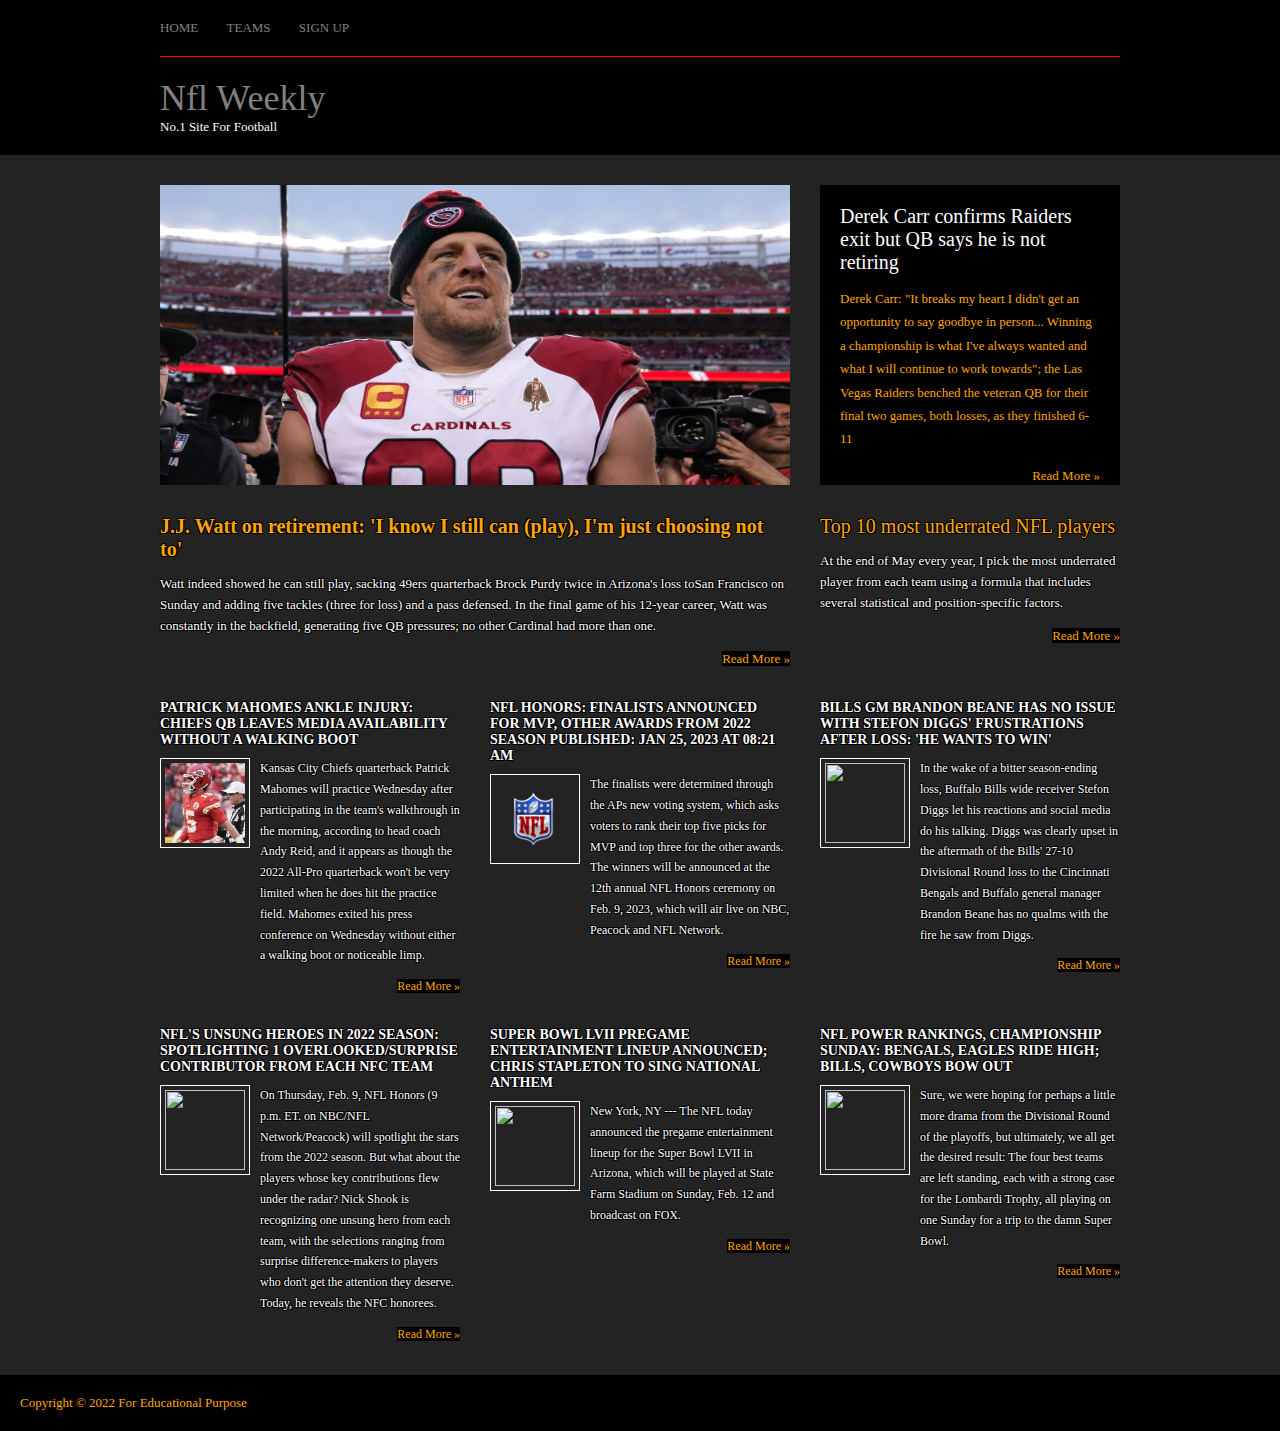
==== commit bc349edb: "sign up" ====
--- a/index.html
+++ b/index.html
@@ -3,7 +3,7 @@
 
 <head>
 
-  <meta charset="iso-8859-1">
+  <meta charset="utf-8">
   <meta name="description" content="A website for News and updates for the NFL Community.">
   <meta name="keywords" content="NFL, New and updates, NFL Community">
 
@@ -21,7 +21,7 @@
         <ul>
           <li><a href="index.html">Home</a></li>
           <li><a href="stats.html">Teams</a></li>
-          <li><a href="">Sign Up</a></li>
+          <li><a href="signup.html">Sign Up</a></li>
 
         </ul>
       </nav>
@@ -78,7 +78,7 @@
         <section class="smallarticles">
           <article class="smallnews">
             <h2>Patrick Mahomes ankle injury: Chiefs QB leaves media availability without a walking boot</h2>
-            <img src="" height=80px; width=80px;>
+            <img src="image/ph.png" height=80px; width=80px;>
             <p>Kansas City Chiefs quarterback Patrick Mahomes will practice Wednesday after participating in the team's
               walkthrough in the morning, according to head coach Andy Reid, and it appears as though the 2022 All-Pro
               quarterback won't be very limited when he does hit the practice field. Mahomes exited his press conference
@@ -92,7 +92,7 @@
           <article class="smallnews">
             <h2>NFL Honors: Finalists announced for MVP, other awards from 2022 season
               Published: Jan 25, 2023 at 08:21 AM</h2>
-            <img src="" height=80px; width=80px;>
+            <img src="image/nfl.png" height=80px; width=80px;>
             <p>The finalists were determined through the APs new voting system, which asks voters to rank their top
               five picks for MVP and top three for the other awards. The winners will be announced at the 12th annual
               NFL Honors ceremony on Feb. 9, 2023, which will air live on NBC, Peacock and NFL Network.</p>
@@ -103,7 +103,7 @@
           </article>
           <article class="smallnews lastbox">
             <h2>Bills GM Brandon Beane has no issue with Stefon Diggs' frustrations after loss: 'He wants to win'</h2>
-            <img src="" height=80px; width=80px;>
+            <img src="image/diggs.png"  height=80px; width=80px;>
             <p>In the wake of a bitter season-ending loss, Buffalo Bills wide receiver Stefon Diggs let his reactions
               and social media do his talking.
               Diggs was clearly upset in the aftermath of the Bills' 27-10 Divisional Round loss to the Cincinnati
--- a/assets/css/style.css
+++ b/assets/css/style.css
@@ -1,323 +1,374 @@
-body{
-    margin:0; 
-    padding:0; 
-    font-size:13px;
-    font-family:Georgia, "Times New Roman", Times, serif; 
-    color:black;
-    background-color:#232323; 
+body {
+    margin: 0;
+    padding: 0;
+    font-size: 13px;
+    font-family: Georgia, "Times New Roman", Times, serif;
+    color: black;
+    background-color: #232323;
+    min-height: 100vh;
+    display: flex;
+    flex-direction: column;
 }
 
 /* nav bar */
-.navbar, .navbar a{
-    color:grey;
-    background-color:black;
-}
-nav ul{
-    margin:0;
-    padding:0; 
-    list-style:none; 
-}
-#header nav{
-    display:block;
-    width:100%;
-    margin:0;
-    padding:20px 0;
-    border-bottom:1px solid red;
-}
-
-#header nav li{
-    display:inline;
-    margin-right:25px;
-    text-transform:uppercase;
-    
-}
-#header nav li.last{
-    margin-right:0;
-}
-#header nav li a:hover{
-    color:red;
-    background-color:black;
+.navbar,
+.navbar a {
+    color: grey;
+    background-color: black;
+}
+
+nav ul {
+    margin: 0;
+    padding: 0;
+    list-style: none;
+}
+
+#header nav {
+    display: flex;
+    width: 100%;
+    margin: 0;
+    padding: 20px 0;
+    border-bottom: 1px solid red;
+}
+
+#header nav li {
+    display: inline;
+    margin-right: 25px;
+    text-transform: uppercase;
+
+}
+
+#header nav li.last {
+    margin-right: 0;
+}
+
+#header nav li a:hover {
+    color: red;
+    background-color: black;
 }
 
 /* Logo */
 
-#header #logo{
-    float:left;
-    padding:20px 0;
-}
-#header #logo h1, #header  h2{
-    font-weight:normal; 
-    text-transform:none;
-}
-#header #logo h1{
-    font-size:36px;
-}
-#header #logo h2{
-    font-size:13px;
+#header #logo {
+    float: left;
+    padding: 20px 0;
+}
+
+#header #logo h1,
+#header h2 {
+    font-weight: normal;
+    text-transform: none;
+}
+
+#header #logo h1 {
+    font-size: 36px;
+}
+
+#header #logo h2 {
+    font-size: 13px;
 }
 
 /* Black Box */
 
-#container #watt figure figcaption{
-    display:block;
-    float:right;
-    width:260px;
-    height:260px; 
-    padding:20px; 
-    color:#989898;
-    background-color:black;
-    line-height:1.8em;
+#container #watt figure figcaption {
+    display: block;
+    float: right;
+    width: 260px;
+    height: 260px;
+    padding: 20px;
+    color: #989898;
+    background-color: black;
+    line-height: 1.8em;
 }
 
 /* MainBody */
 
 
-#header, #container{
-    display:block; 
-    width:960px; 
-    margin:0 auto;
-}
-figure{
-    display:block;
-    margin:0;
-    padding:0;
-}
-.smallnews, .bignews{
-    display:block;
-    float:left;
-    margin:0 30px 0 0;
-}
-.smallnews{
-    width:300px;
-}
-.bignews{
-    width:630px;
-}
-.lastbox{
-margin-right:0;
-}
-.boxes::after{
-    content:"."; 
-    display:block; 
-    height:0;
-    clear:both;
-    visibility:hidden; 
-    line-height:0;
-}
-#container{
-    padding:30px 0;
-}
-#container section{
-    display:block;
-    width:100%;
-    margin:0 0 30px 0;
-    padding:0;
-}
-#container .last{
-    margin:0;
-}
-#container #watt figure img{
-    float:left; width:630px;
-    height:300px;
-}
-
-#container #watt figure figcaption a{
-    color:orange;
-    background-color:black;
-}
-#container #mainbody{
-    display:block;
-    width:100%; 
-    line-height:1.6em;
-}
-#container #mainbody .smallarticles{
-    margin:0;
-    font-size:12px;
-}
-#container #mainbody .smallarticles article h2{
-    margin-bottom:10px;
-    text-transform:uppercase; 
-    font-size:14px;
-    font-weight:bold;
-}
-#container #mainbody .smallarticles article img{
-    float:left;
-    padding:4px;
-    border:1px solid white;
-}
-#container #mainbody .smallarticles article p{
-    display:block; 
-    float:right;
-    width:200px;
-    margin:0; 
-    padding:0;
-    color: white;}
-#container #mainbody .smallarticles article footer{
-    padding-top:10px;
-    clear:both;
-}
-#container #mainbody .spacer{
-    display:block; 
-    width:100%;
-    height:30px;
-    margin:0;
-    padding:0;
-    clear:both;
-}
-#container .more{
-    text-align:right;
-}
-.bottom, .bottom a{
-    color:white; 
-    background-color:black; 
-}
-.content a{
-    color:orange;
-    background-color:black;
-}
-a{
-    outline:none;
-    text-decoration:none;
+#header,
+#container {
+    display: block;
+    width: 960px;
+    margin: 0 auto;
+}
+
+figure {
+    display: block;
+    margin: 0;
+    padding: 0;
+}
+
+.smallnews,
+.bignews {
+    display: block;
+    float: left;
+    margin: 0 30px 0 0;
+}
+
+.smallnews {
+    width: 300px;
+}
+
+.bignews {
+    width: 630px;
+}
+
+.lastbox {
+    margin-right: 0;
+}
+
+.boxes::after {
+    content: ".";
+    display: block;
+    height: 0;
+    clear: both;
+    visibility: hidden;
+    line-height: 0;
+}
+
+#container {
+    padding: 30px 0;
+}
+
+#container section {
+    display: block;
+    width: 100%;
+    margin: 0 0 30px 0;
+    padding: 0;
+}
+
+#container .last {
+    margin: 0;
+}
+
+#container #watt figure img {
+    float: left;
+    width: 630px;
+    height: 300px;
+}
+
+#container #watt figure figcaption a {
+    color: orange;
+    background-color: black;
+}
+
+#container #mainbody {
+    display: block;
+    width: 100%;
+    line-height: 1.6em;
+}
+
+#container #mainbody .smallarticles {
+    margin: 0;
+    font-size: 12px;
+}
+
+#container #mainbody .smallarticles article h2 {
+    margin-bottom: 10px;
+    text-transform: uppercase;
+    font-size: 14px;
+    font-weight: bold;
+}
+
+#container #mainbody .smallarticles article img {
+    float: left;
+    padding: 4px;
+    border: 1px solid white;
+}
+
+#container #mainbody .smallarticles article p {
+    display: block;
+    float: right;
+    width: 200px;
+    margin: 0;
+    padding: 0;
+    color: white;
+}
+
+#container #mainbody .smallarticles article footer {
+    padding-top: 10px;
+    clear: both;
+}
+
+#container #mainbody .spacer {
+    display: block;
+    width: 100%;
+    height: 30px;
+    margin: 0;
+    padding: 0;
+    clear: both;
+}
+
+#container .more {
+    text-align: right;
+}
+
+.bottom, .bottom a {
+    color: white;
+    background-color: black;
+}
+
+.content a {
+    color: orange;
+    background-color: black;
+}
+
+a {
+    outline: none;
+    text-decoration: none;
 }
 
 /* Footer */
 
-#footer{
-    padding:20px 0;
-}
-#footer p{
-    margin:0;
-    padding:0;
-}
-.copyright{
-    float:left;
-}
-
-h1, h2, h3, h4, h5, h6{
-    margin:0;
-    padding:0; 
-    font-size:20px;
-    font-weight:normal;
-    font-style:normal;
-    line-height:normal;
+#footer {
+  margin-top: auto;
+  padding: 20px;
+}
+
+#footer p {
+    margin: 0;
+    padding: 0;
+}
+
+.copyright {
+    float: left;
+}
+
+
+/* Parargarphs */
+
+h1, h2 {
+    margin: 0;
+    padding: 0;
+    font-size: 20px;
+    font-weight: normal;
+    font-style: normal;
+    line-height: normal;
     color: white;
     text-shadow:
-    -1px -1px 0 #000,
-    1px -1px 0 #000,
-    -1px 1px 0 #000,
-    1px 1px 0 #000;
-    
-}
-
-
-
-
-
-#watts{
-    color: orange;
-}
+        -1px -1px 0 #000,
+        1px -1px 0 #000,
+        -1px 1px 0 #000,
+        1px 1px 0 #000;
+
+}
+
+#watts {
+    color: orange;
+}
+
 #wattp {
     color: white;
 }
+
 #news {
     color: white;
 }
+
 #newsH {
     color: orange;
 }
 
 
-p{  
+p {
     color: orange;
     text-shadow:
-    -1px -1px 0 #000,
-    1px -1px 0 #000,
-    -1px 1px 0 #000,
-    1px 1px 0 #000;
-}
+        -1px -1px 0 #000,
+        1px -1px 0 #000,
+        -1px 1px 0 #000,
+        1px 1px 0 #000;
+}
+
+/* Video */
 
 video {
-    display:block;
-    margin:0;
-    padding:0;
-    width:700px;
-    height:400px;
-    margin:0 auto;
+    display: block;
+    margin: 0;
+    padding: 0;
+    width: 700px;
+    height: 400px;
+    margin: 0 auto;
     column-fill: balance;
     column-count: 3;
 }
 
-#columns {
-    column-fill:auto;
-    column-count: 3;
-}
-
-#columns3 {
-    column-fill: balance;
-    column-count: 3;
-}
-
-#AFC {
-    float: left;
+/* Stats Body */
+.video{
+    height: 300px;
+    width: 600px;
+}
+
+.divisons{
+    display: flex;
+    gap: 6rem;
+    align-items: center;
+    justify-content: center;
+    
+    
+}
+
+.divisons li{
+    color: white;
     font-size: 20px;
-    margin:0;
-    padding:0; 
-    font-size:20px;
-    font-weight:normal;
-    font-style:normal;
-    line-height:normal;
-    color: white;
-    text-shadow:
-    -1px -1px 0 #000,
-    1px -1px 0 #000,
-    -1px 1px 0 #000,
-    1px 1px 0 #000;
-}
-
-#NFC {
-    float: right;
-    font-size: 20px;
-    margin:0;
-    padding:0; 
-    font-size:20px;
-    font-weight:normal;
-    font-style:normal;
-    line-height:normal;
-    color: white;
-    text-shadow:
-    -1px -1px 0 #000,
-    1px -1px 0 #000,
-    -1px 1px 0 #000,
-    1px 1px 0 #000;
-}
-
-
-
-.bottomfixtures {
-    color:white; 
-    background-color:black;
-    margin-top: 600px;
-}
-
+
+}
+
+
+/* fix later */
+.signbody{
+    background-image: url();
+}
+/*  */
 h8 {
     color: red;
-    font-size: 30px;
+    font-size: 40px;
 }
 
 h9 {
     color: blue;
-    font-size: 30px;
-}
-
-
-
-
-
-
-
-
-
-
-
-
-
+    font-size: 40px;
+}
+
+.signup{
+    width: 400px;
+    box-shadow: 0 0 3px 0 rgba(0, 0, 0, 0.3);
+    background: black;
+    padding: 20px;
+    margin: 8% auto 0;
+    text-align: center;
+    
+
+}
+.signup h1{
+    color: orange;
+}
+.inputbox{
+    color: grey;
+    width: 100%;
+    padding: 10px;
+    border-radius: 20px;
+    font-size: 15px;
+    margin: 10px 0;
+    border: none;
+    outline: none;
+    border: 1px solid red;
+
+}
+button{
+    color: grey;
+    width: 100%;
+    padding: 10px;
+    border-radius: 20px;
+    font-size: 15px;
+    margin: 10px 0;
+    border: none;
+    outline: none;
+    cursor: pointer;
+    border: 1px solid red;
+}
+
+.signbutton{
+    
+}
+
+
+
